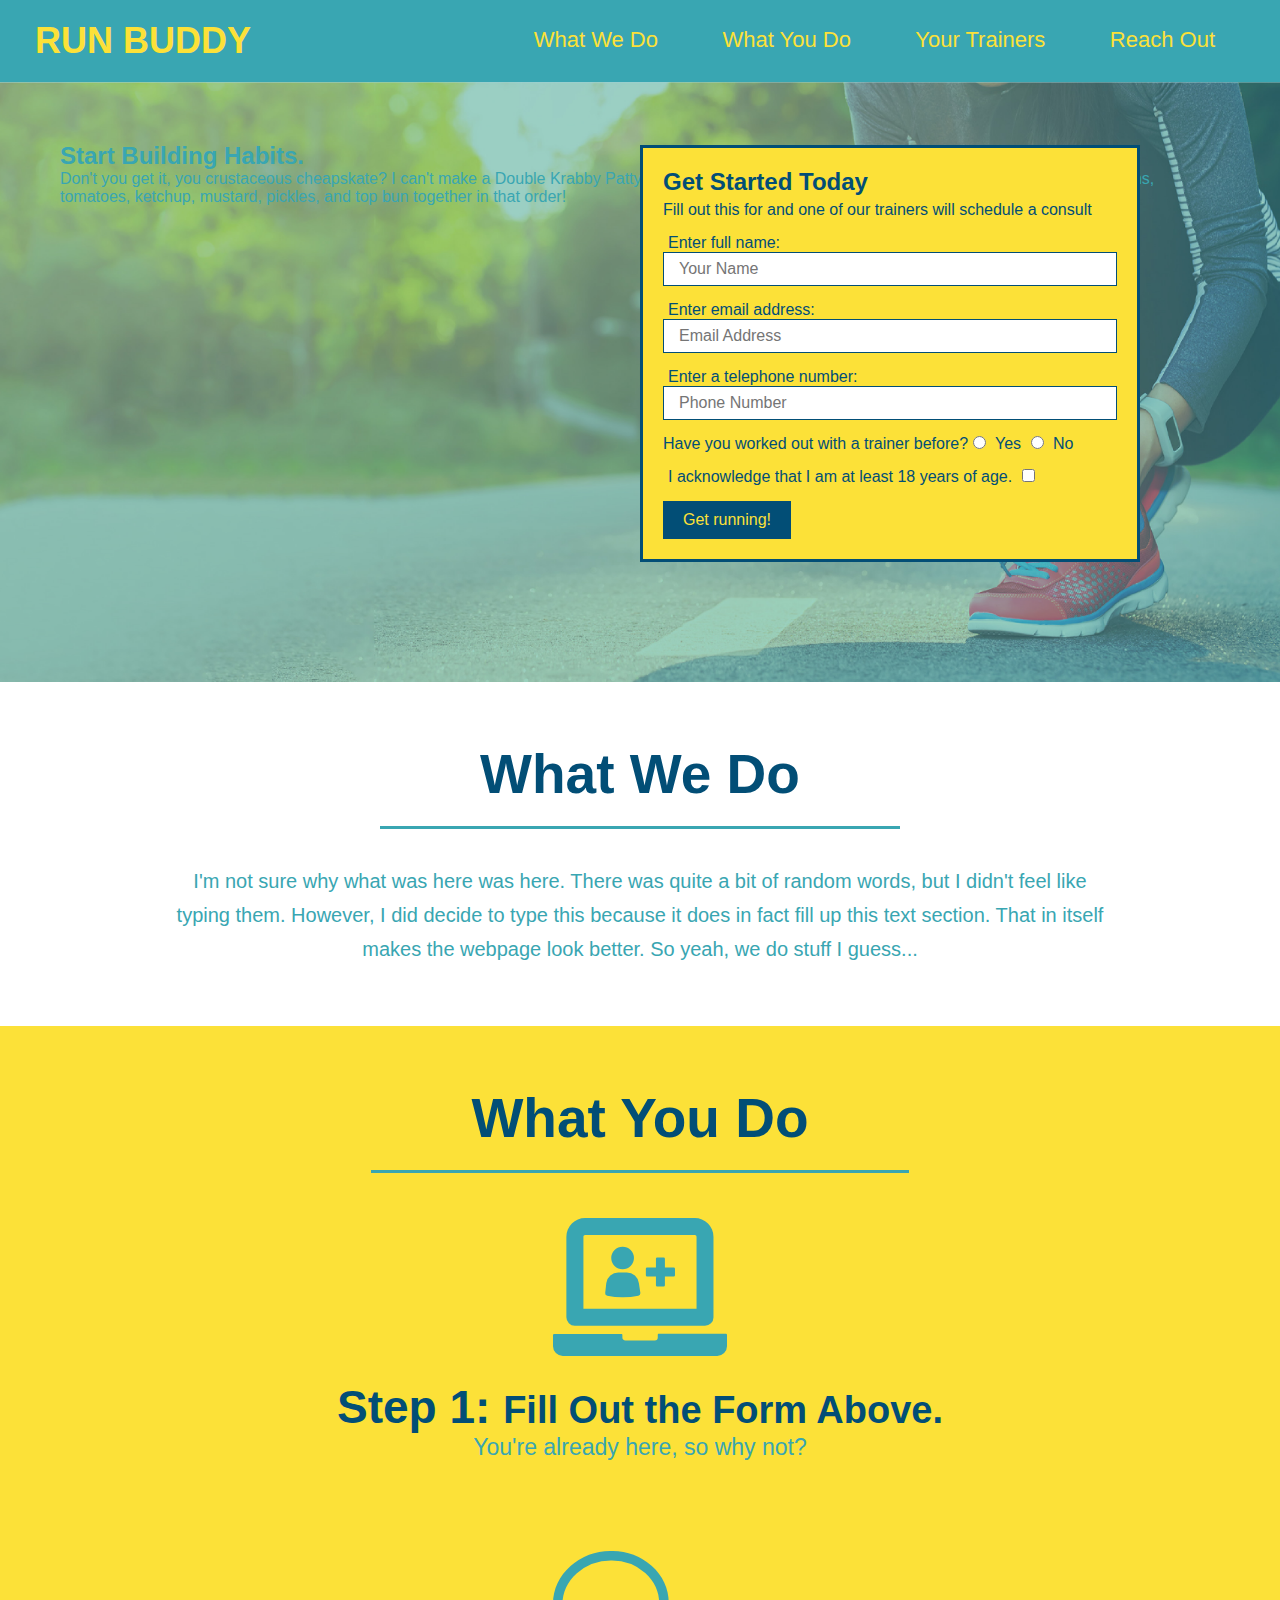
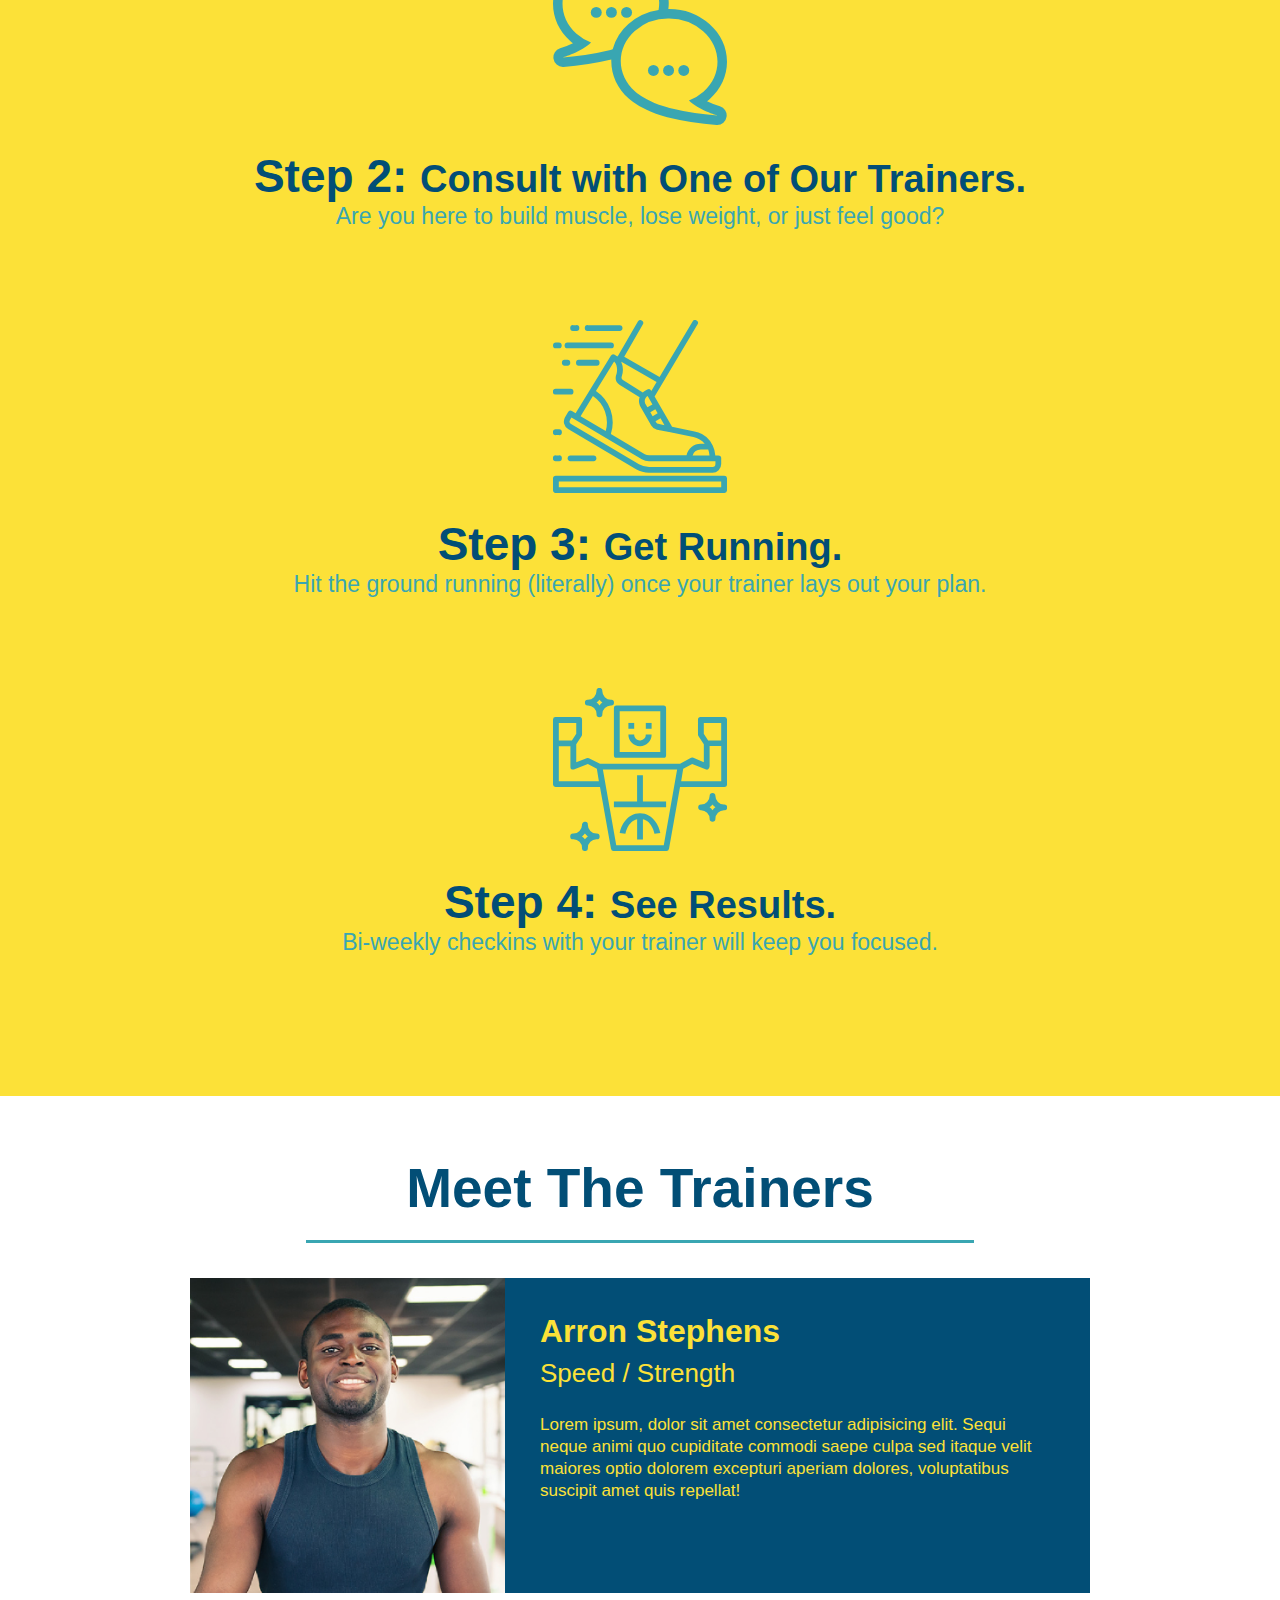
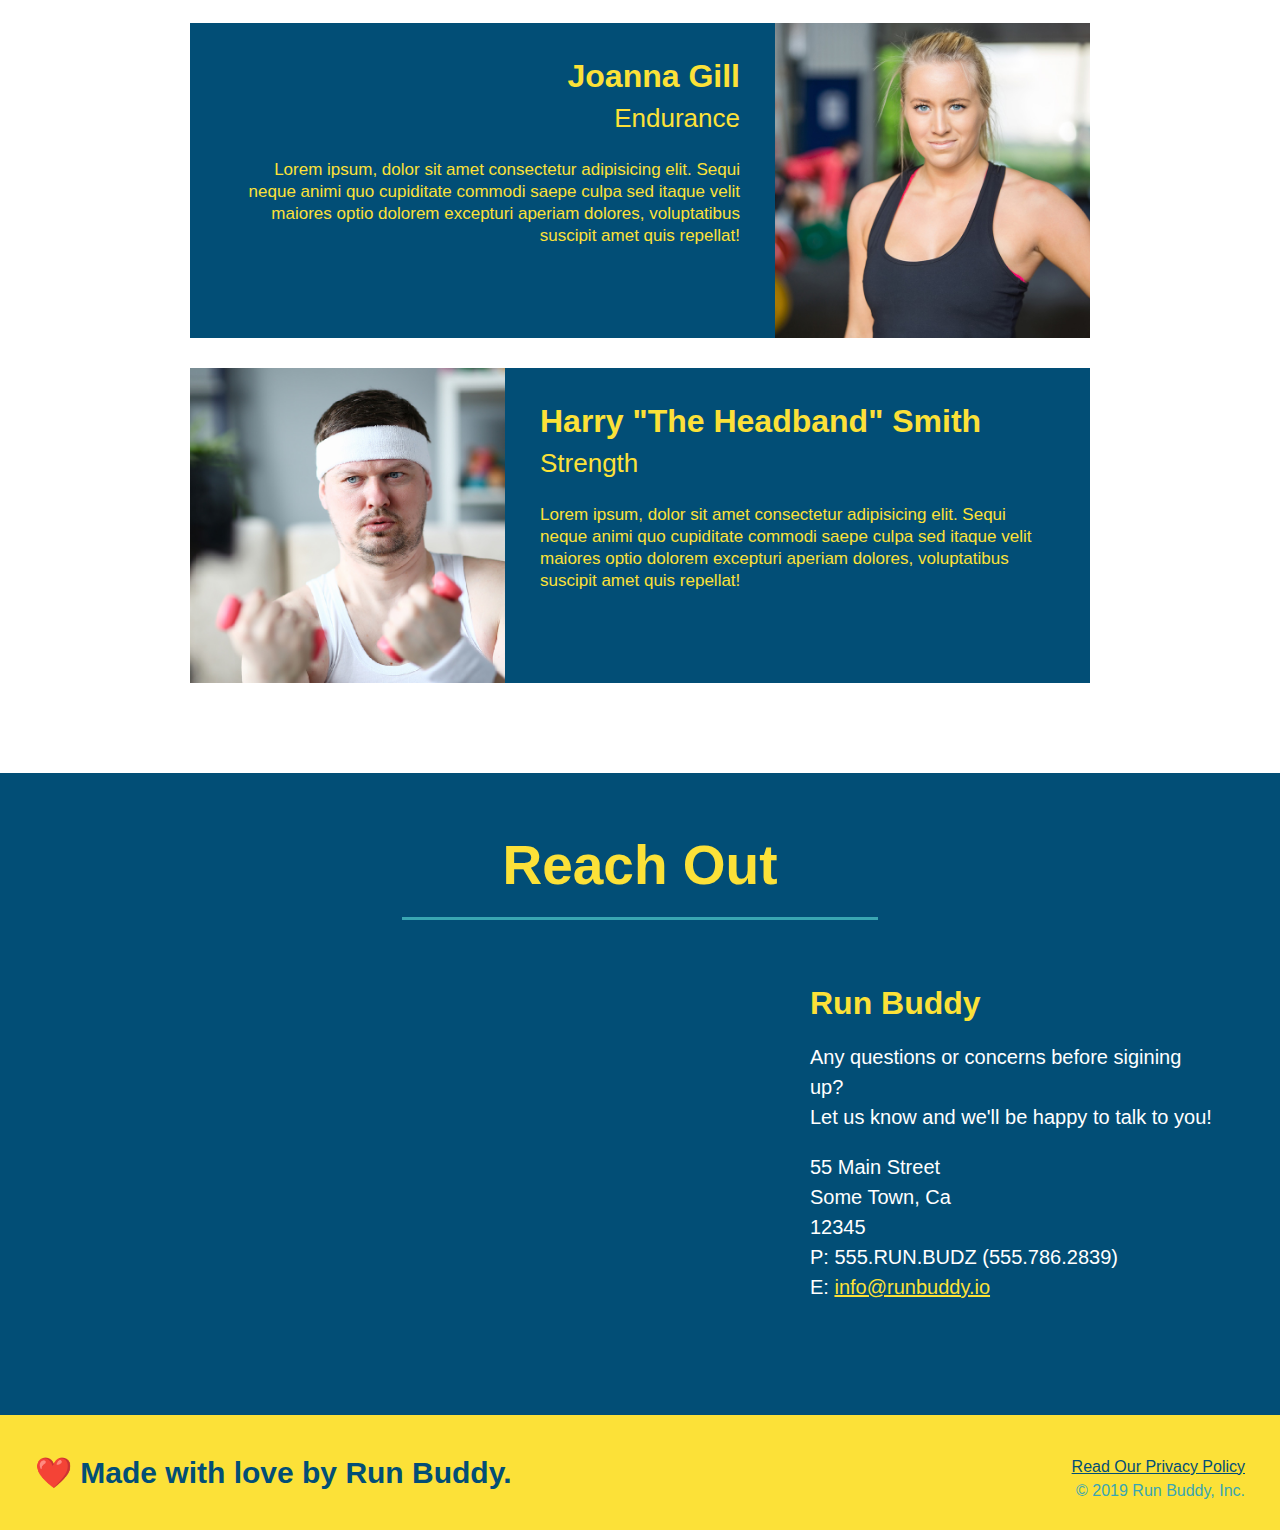
==== index.html @ 002bb392 "add content to hero, replaced image" ====
<!DOCTYPE html>
<html lang="en">
    <head>
        <meta charset="UTF-8"/>
        <title>🏃Run Buddy🏃</title>
        <link rel="stylesheet" href="./assets/css/style.css" />
    </head>
    <body>
        <!-- navigation -->
        <header>
            <h1>
                <a href="/">RUN BUDDY</a>
            </h1>
            <nav>
                <!-- Unordered list element -->
                <ul>
                    <!-- List item element-->
                    <li>
                        <!-- Anchor element-->
                        <a href="#what-we-do">What We Do</a>
                    </li>
                    <li>
                        <a href="#what-you-do">What You Do</a>
                    </li>
                    <li>
                        <a href="#your-trainers">Your Trainers</a>
                    </li>
                    <li>
                        <a href="#reach-out">Reach Out</a>
                    </li>
                </ul>
            </nav>
        </header>
        <!-- hero/jumbotron -->
            <section class="hero">
                <div class="hero-cta">
                    <h2>Start Building Habits.</h2>
                    <p>
                        Don't you get it, you crustaceous cheapskate? I can't make a Double Krabby Patty with the works! I can't put a patty on a bun, with lettuce, cheese, onions, tomatoes, ketchup, mustard, pickles, and top bun together in that order!
                    </p>
                </div>
                <div class="hero-form">
                    <h3> Get Started Today</h3>
                    <p>Fill out this for and one of our trainers will schedule a consult</p>
                    <!-- Add for element -->
                    <form>
                        <label for="name">Enter full name:</label>
                        <input type="text" placeholder="Your Name" name="name" id="name" class="form-input" />
                        <label for="email">Enter email address:</label>
                        <input type="text" placeholder="Email Address" name="email" id="email" class="form-input" />
                        <label for="phone">Enter a telephone number:</label>
                        <input type="tel" placeholder="Phone Number" name="phone" id="phone" class="form-input" />
                        <p>
                            Have you worked out with a trainer before?
                            <input type="radio" name="trainer-confirm" id="trainer-yes" />
                            <label for="trainer-yes">Yes</label>
                            <input type="radio" name="trainer-confirm" id="trainer-no" />
                            <label for="trainer-no">No</label>
                        </p>
                        <p>
                            <label for="checkbox">
                                I acknowledge that I am at least 18 years of age.
                            </label>
                            <input type="checkbox" name="age-confirm" id="checkbox" />
                        </p>
                        <button type="submit">
                            Get running!
                        </button>
                    </form>
                </div>
            </section>
            <!-- End Hero -->
        <!-- "what we do" section -->
        <section id="what-we-do" class="intro">
            <h2 class="section-title primary-border">What We Do</h2>
            <p>
                I'm not sure why what was here was here. There was quite a bit of random words, but I didn't feel like typing them. However, I did decide to type this because it does in fact fill up this text section. That in itself makes the webpage look better. So yeah, we do stuff I guess...
            </p>
        </section>
        <!-- "what you do" section -->
        <section id="what-you-do" class="steps">
         <h2 class="section-title secondary border">What You Do</h2>
         <div>
             <!-- insert this img element -->
             <img src="./assets/images/step-1.svg" alt="" />
             <h3>Step 1: <span>Fill Out the Form Above.</span></h3>
             <p>You're already here, so why not?</p>
         </div>

         <div>
             <!-- insert this img element -->
             <img src="./assets/images/step-2.svg" alt="" /> 
             <h3>Step 2: <span>Consult with One of Our Trainers.</span></h3>
             <p>Are you here to build muscle, lose weight, or just feel good?</p>
         </div>

         <div>
             <!-- insert this img element -->
            <img src="./assets/images/step-3.svg" alt="" />
            <h3>Step 3: <span>Get Running.</span></h3>
            <p>Hit the ground running (literally) once your trainer lays out your plan.</p>
        </div>

        <div>
            <!-- insert this img element -->
            <img src="./assets/images/step-4.svg" alt="" />  
            <h3>Step 4: <span>See Results.</span></h3>
            <p>Bi-weekly checkins with your trainer will keep you focused.</p>
        </div>
        </section>
        <!-- "meet the trainers" section -->
        <section id="your-trainers" class="trainers">
            <h2 class="section-title primarary-border">Meet The Trainers</h2>
            <article class="trainer">
                <img src="./assets/images/trainer-1.jpg" alt="Arron Stephens in his workout clothes, ready to pump iron"/>
                <div class="trainer-bio text-left">
                    <h3>Arron Stephens</h3>
                    <h4>Speed / Strength</h4>
                    <p>
                        Lorem ipsum, dolor sit amet consectetur adipisicing elit. Sequi neque animi quo cupiditate commodi saepe culpa sed
                        itaque velit maiores optio dolorem excepturi aperiam dolores, voluptatibus suscipit amet quis repellat! 
                    </p>
                </div>
            </article>
            <article class="trainer-2">
                <img src="./assets/images/trainer-2.jpg" alt="">
                <div class="trainer-bio text-right">
                    <h3>Joanna Gill</h3>
                    <h4>Endurance</h4>
                    <p>
                        Lorem ipsum, dolor sit amet consectetur adipisicing elit. Sequi neque animi quo cupiditate commodi saepe culpa sed
                        itaque velit maiores optio dolorem excepturi aperiam dolores, voluptatibus suscipit amet quis repellat!
                    </p>
                </div>
            </article>
            <article class="trainer">
                <img src="./assets/images/trainer-3.jpg" alt="">
                <div class="trainer-bio text-left">
                    <h3>Harry "The Headband" Smith</h3>
                    <h4>Strength</h4>
                    <p>
                        Lorem ipsum, dolor sit amet consectetur adipisicing elit. Sequi neque animi quo cupiditate commodi saepe culpa sed
                        itaque velit maiores optio dolorem excepturi aperiam dolores, voluptatibus suscipit amet quis repellat!
                    </p>
                </div>
            </article>
        </section>
        <!-- "reach out" section -->
        <section id="reach-out" class="contact">
            <h2 class="section-title secondary-border">Reach Out</h2>
            <div>
                <iframe src="https://www.google.com/maps/embed?pb=!1m18!1m12!1m3!1d5485.018906990068!2d129.19467381431127!3d29.151955684419274!2m3!1f0!2f0!3f0!3m2!1i1024!2i768!4f13.1!3m3!1m2!1s0x351edbd58df8b9e1%3A0xdde051407a80bddb!2z6Kaz6Z-z5rSe!5e0!3m2!1sen!2sus!4v1638206677051!5m2!1sen!2sus" 
                width="400" 
                height="400" 
                style="border:0;" 
                allowfullscreen="" 
                loading="lazy">
                </iframe>
            </div>
            <div class="contact-info">
                <h3>Run Buddy</h3>
                <p>
                    Any questions or concerns before sigining up?
                    <br />
                    Let us know and we'll be happy to talk to you!
                </p>
                <address>
                    55 Main Street <br/>
                    Some Town, Ca <br/>
                    12345<br />
                    P: 555.RUN.BUDZ (555.786.2839)<br/>
                    E: <a href="mailto:info@runbuddy.io">info@runbuddy.io</a>
                </address>
            </div>
        </section>
        <!-- footer -->
        <footer>
            <h2>❤️ Made with love by Run Buddy.</h2>
            <div>
                <a href="./privacy-policy.html">Read Our Privacy Policy</a><br />
                &copy; 2019 Run Buddy, Inc.
            </div>
        </footer>
    </body>
</html>
---- assets/css/style.css ----
* {
    margin: 0;
    padding: 0;
    box-sizing: border-box;
}

header {
    padding:20px 35px;
    background-color: #39a6b2;
}

header h1{
    font-weight: bold;
    font-size: 36px;
    color: #fce138;
    margin: 0;
    display: inline;
}

header a {
    text-decoration: none;
    color: #fce138;
}

header nav {
    float: right;
    margin: 7px 0;
}

header nav ul li {
    display: inline;
}

header nav ul li a {
    margin: 0 30px;
    font-weight: lighter;
    font-size: 22px;
}

body {
    font-family:Arial, Helvetica, sans-serif;
    color: #39a6b2;
    /* CSS comment */
}

footer {
    background: #fce138;
    width: 100%;
    padding: 40px 35px;
}

footer h2 {
    display: inline;
    color: #024e76;
    font-size: 30px;
    margin: 0;
}

footer div {
    float: right;
    line-height: 1.5;
    text-align: right
}

footer a {
    color: #024e76;
}

section {
    padding: 60px;
}
/* Hero Style Start */
.hero {
    background-image: url("../images/hero-bg.jpg");
    height: 600px;
    background-size: cover;
    background-position: center;
    position: relative;
  }
  .hero-cta {
      
  }

  .hero-form {
      background-color: #fce138;
      padding: 20px;
      border: solid 3px #024e76;
      width: 500px;
      color: #024e76;
      position: absolute;
      bottom: 120px;
      right: 140px;
  }

  .hero-form h3{
    margin: 0;
    font-size: 24px;
  }

  .hero-form p {
      margin: 5px 0 15px 0;
  }
  
  .form-input {
    border: 1px solid #024e76;
    display: block;
    padding: 7px 15px;
    font-size: 16px;
    color: #024e76;
    width: 100%;
    margin-bottom: 15px;
  }

  .hero-form label {
      margin: 0 5px;
  }

  .hero-form button {
      color: #fce138;
      background-color: #024e76;
      border: none;
      padding: 10px 20px;
      font-size: 16px;
  }
  /* Hero Style End */

  .intro {
      text-align: center;
  }

  .intro p {
      line-height: 1.7;
      color: #39a6b2;
      width: 80%;
      font-size: 20px;
      margin: 0 auto;
  }

  .steps {
      text-align: center;
      background: #fce138
  }

  .section-title {
    font-size: 55px;
    color: #024e76;
    margin-bottom: 35px;
    padding: 0 100px 20px 100px;
    display: inline-block;
    border-bottom: 3px solid;
  }
  
  .primary-border {
    border-color: #fce138;
  }
  
  .secondary-border {
    border-color: #39a6b2;
  }

  .steps div {
      margin-bottom: 80px;  
  }

  .steps img {
      width: 15%;
      margin: 10px 0;
  }

  .steps h3 {
      color: #024e76;
      font-size: 46px;
      margin-top: 10px;
  }

  .steps p {
      color: #39a6b2;
      font-size: 23px;
  }

  .steps span {
      font-size:38px;
  }

  .trainers {
      text-align: center;
  }

  .trainer {
      width: 900px;
      margin: 0 auto 30px auto;
      background: #024e76;
      color: #fce138;
      overflow: auto;
  }

  .trainer img {
      width: 35%;
      float: left;
  }

  .trainer-bio {
      padding: 35px;
      float: left;
      width: 65%;
  }

  .trainer-bio h3 {
      font-size: 32px;
      margin-bottom: 8px;
  }

  .trainer-bio h4 {
      font-weight: lighter;
      font-size: 26px;
      margin-bottom: 25px;
  }

  .trainer-bio p {
      font-size: 17px;
      line-height: 1.3;
  }
  
  .trainer-2 {
    width: 900px;
    margin: 0 auto 30px auto;
    background: #024e76;
    color: #fce138;
    overflow: auto;
}

.trainer-2 img {
    width: 35%;
    float: right;
}

.text-left {
    text-align: left;
}

.text-right {
    text-align: right;
}

.section-title {
    font-size: 55px;
    display: inline-block;
    padding: 0 100px 20px 100px;
    border-bottom: 3px solid #39a6b2;
    margin-bottom: 35px;
    color: #024e76;
}
/* REACH OUT STYLES START */
.contact {
    text-align: center;
    background: #024e76
}

.contact h2 {
    color: #fce138;
}

.contact div iframe {
    width: 400px;
    height: 400px;
    float: left;
}

.contact-info {
    width: 410px;
    display: inline-block;
    vertical-align: top;
    text-align: left;
    margin: 30px 0 0 60px;
    float: right;
}

.contact-info h3 {
    color: #fce138;
    font-size: 32px;
}

.contact-info p, .contact-info address {
    margin: 20px 0;
    line-height: 1.5;
    font-size: 20px;
    font-style: normal;
    text-align: left;
    color: white;
    
}

.contact-info a {
    color: #fce138;
}
/* REACH OUT STYLES END */
#reach-out {
    overflow: auto;
}
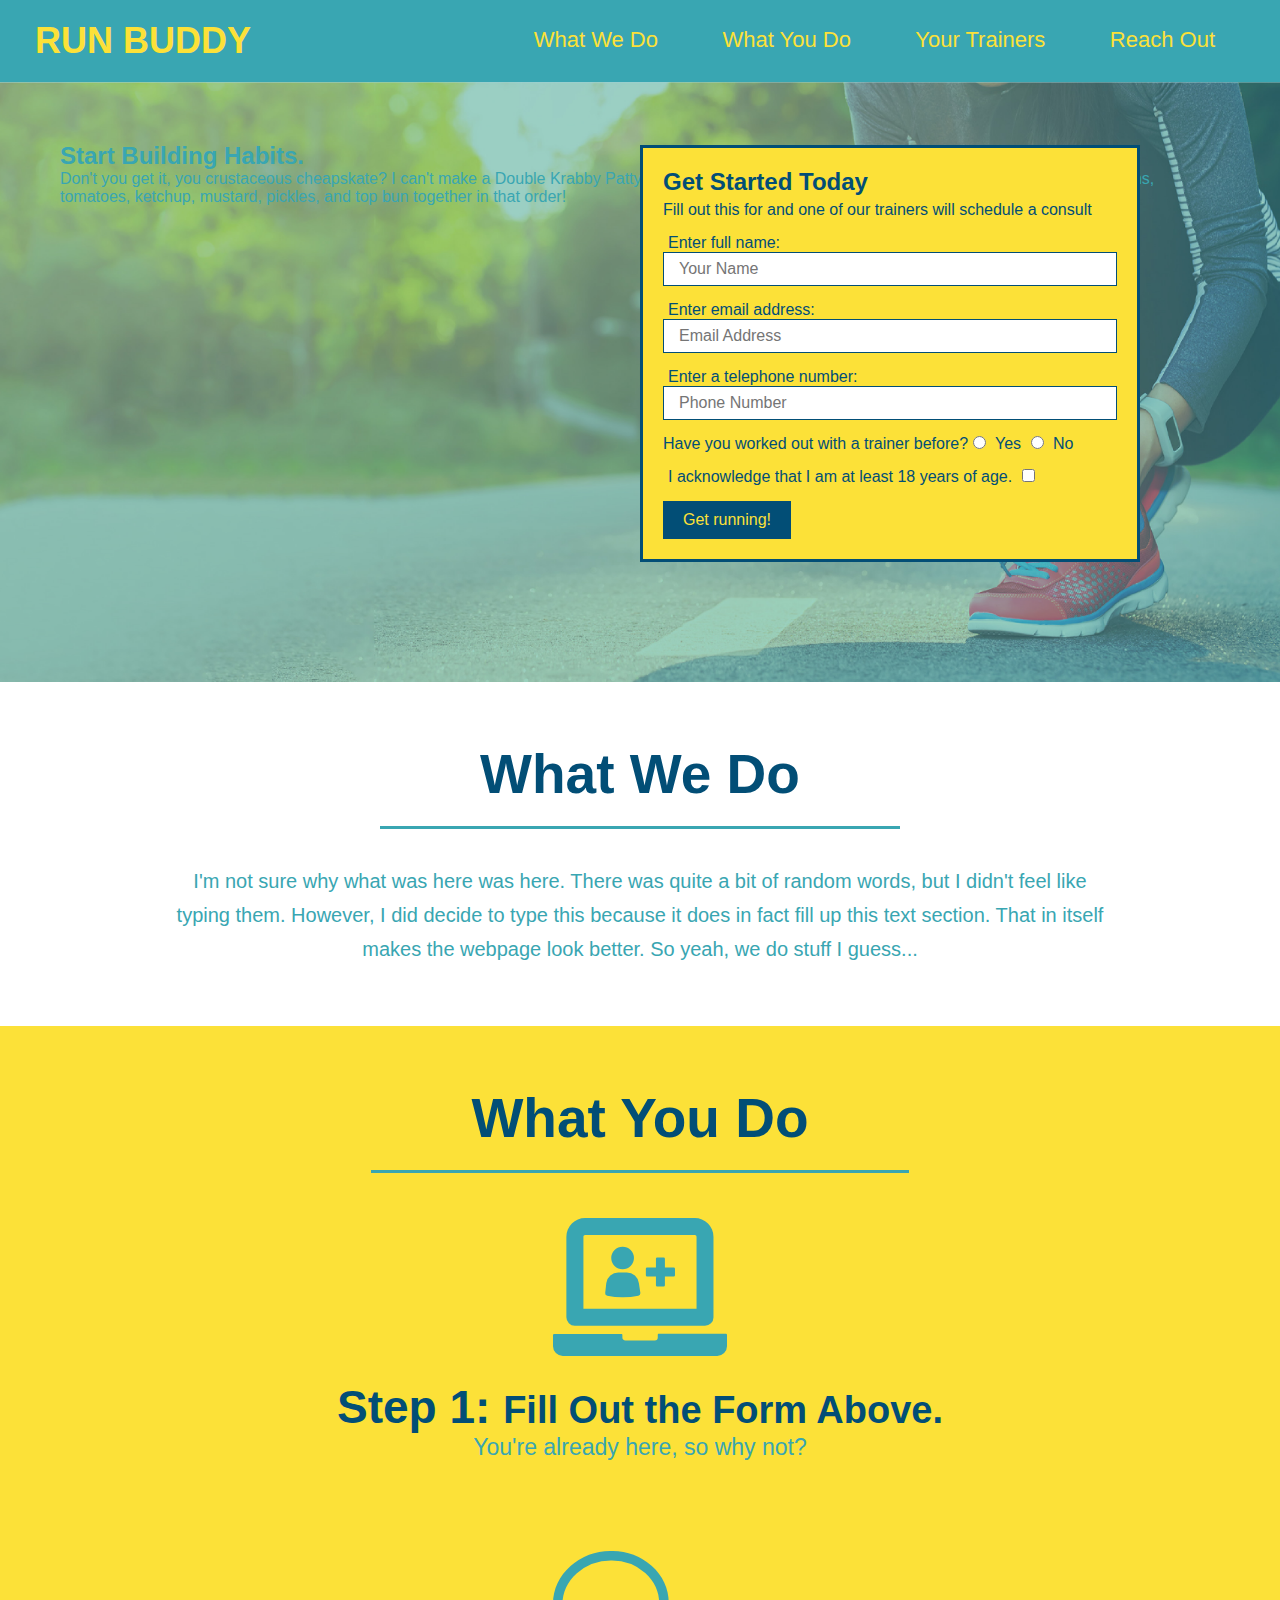
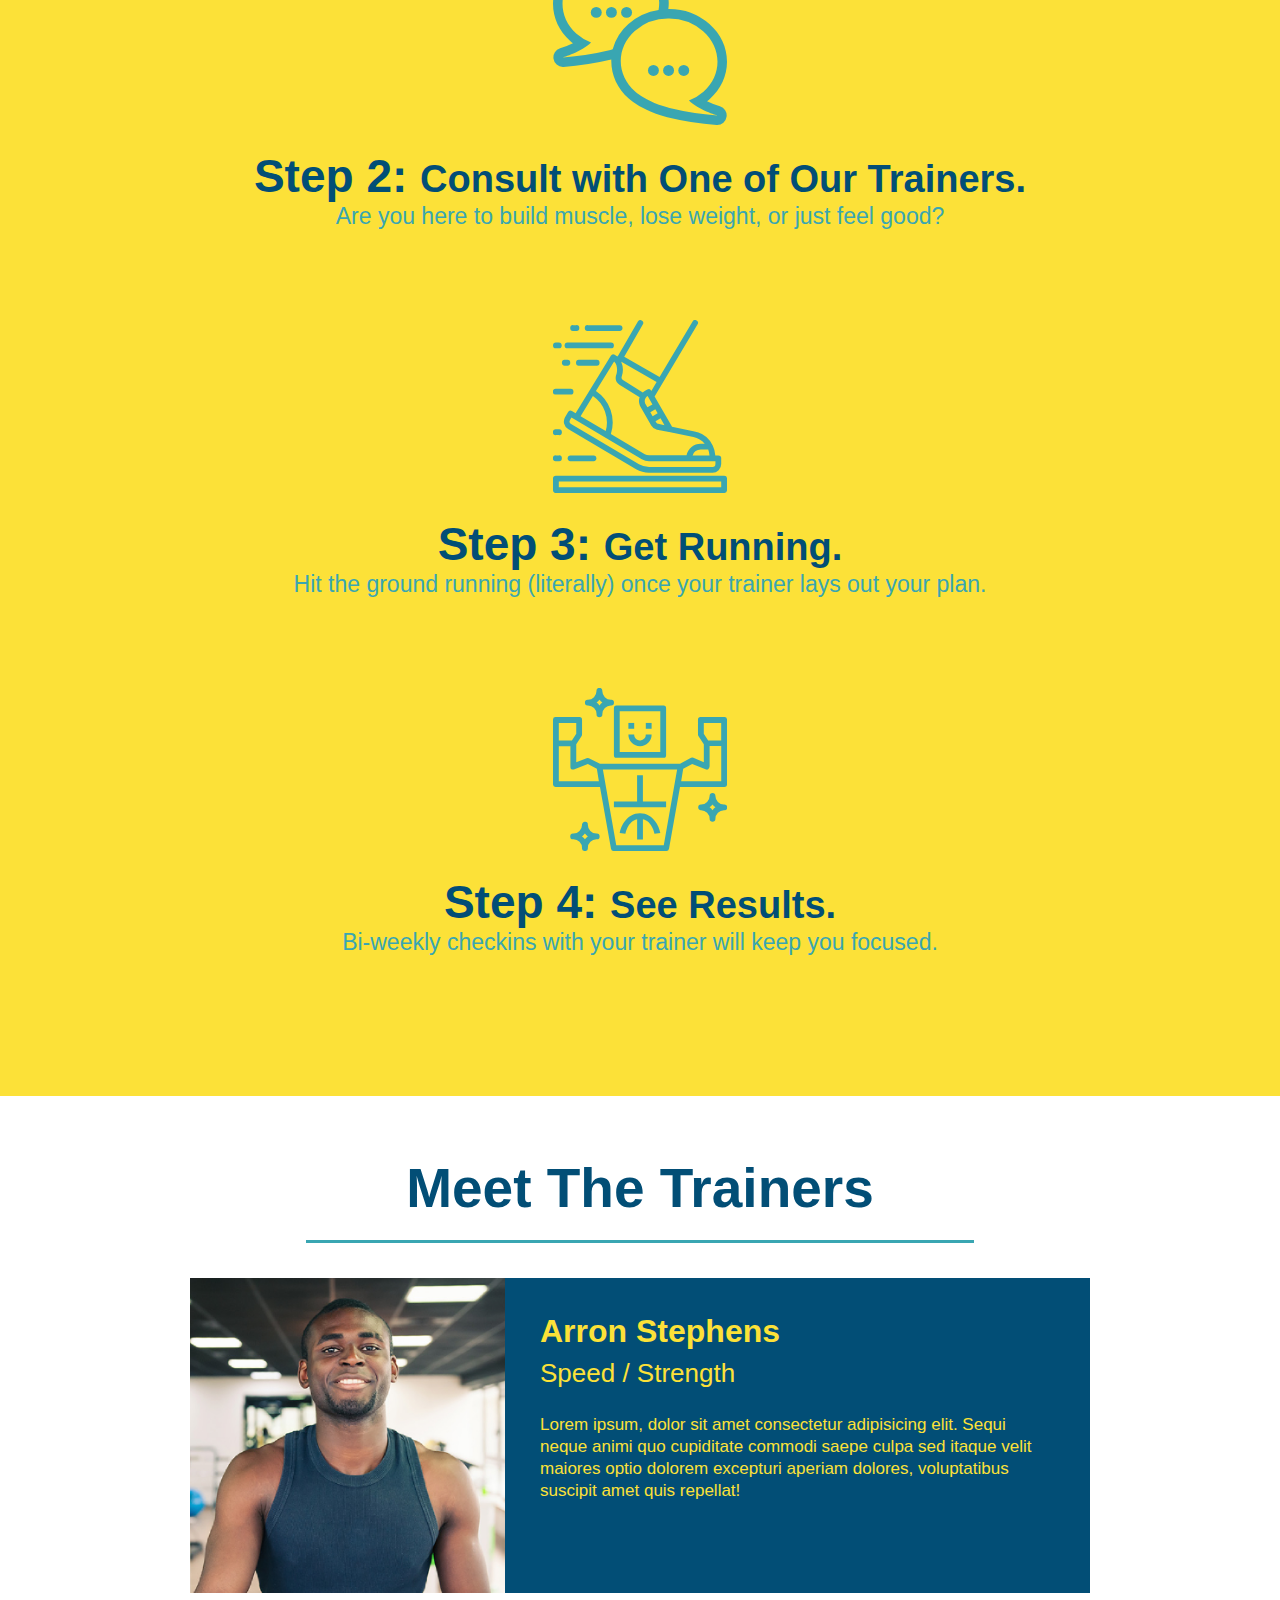
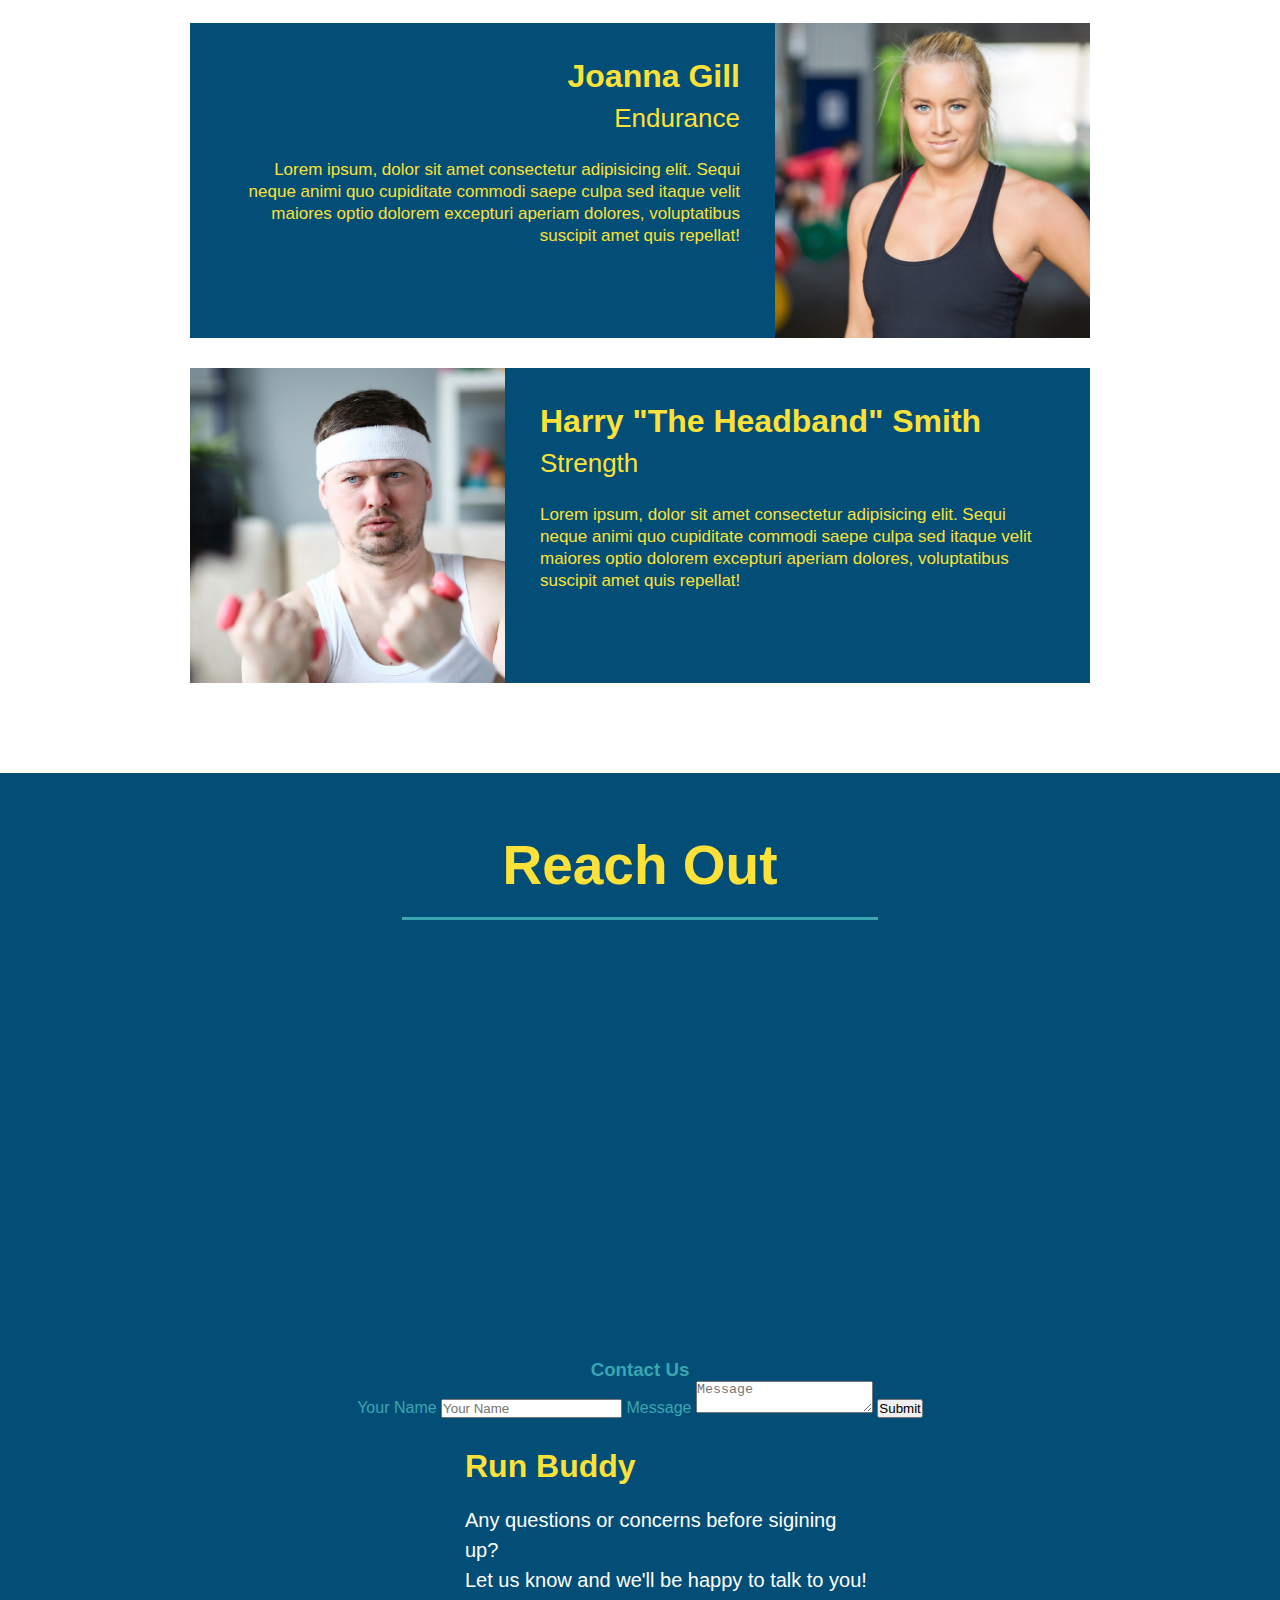
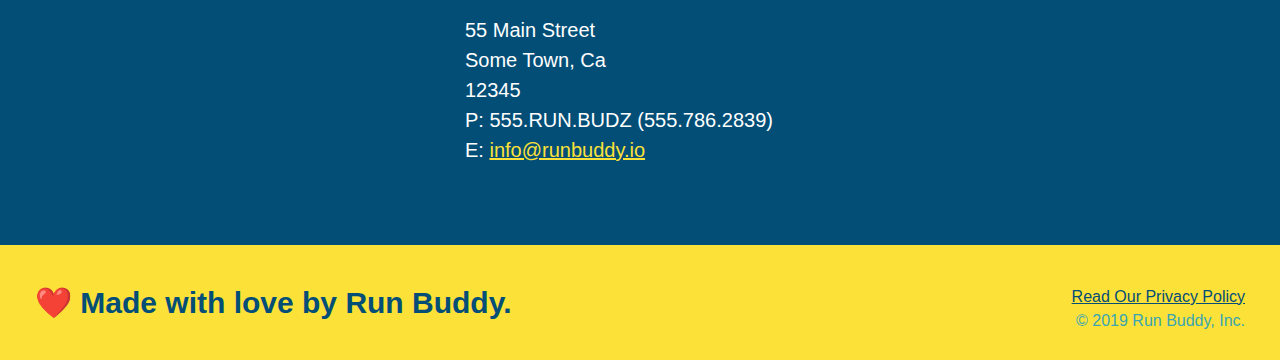
==== commit ea5997c8: "add contact form" ====
--- a/index.html
+++ b/index.html
@@ -156,8 +156,19 @@
                 allowfullscreen="" 
                 loading="lazy">
                 </iframe>
-            </div>
-            <div class="contact-info">
+                <div class="contact-form">
+                    <h3>Contact Us</h3>
+                    <form>
+                        <label for="contact-name">Your Name</label>
+                        <input type="text" id="contact-name" placeholder="Your Name" />
+
+                        <label for="contact-message">Message</label>
+                        <textarea id="contact-message" placeholder="Message"></textarea>
+
+                        <button type="submit">Submit</button>
+                    </form>
+                </div>
+                <div class="contact-info">
                 <h3>Run Buddy</h3>
                 <p>
                     Any questions or concerns before sigining up?
@@ -172,6 +183,8 @@
                     E: <a href="mailto:info@runbuddy.io">info@runbuddy.io</a>
                 </address>
             </div>
+            </div>
+            
         </section>
         <!-- footer -->
         <footer>
--- a/assets/css/style.css
+++ b/assets/css/style.css
@@ -253,7 +253,7 @@
 /* REACH OUT STYLES START */
 .contact {
     text-align: center;
-    background: #024e76
+    background: #024e76;
 }
 
 .contact h2 {
@@ -263,7 +263,6 @@
 .contact div iframe {
     width: 400px;
     height: 400px;
-    float: left;
 }
 
 .contact-info {
@@ -272,7 +271,6 @@
     vertical-align: top;
     text-align: left;
     margin: 30px 0 0 60px;
-    float: right;
 }
 
 .contact-info h3 {
@@ -294,6 +292,3 @@
     color: #fce138;
 }
 /* REACH OUT STYLES END */
-#reach-out {
-    overflow: auto;
-}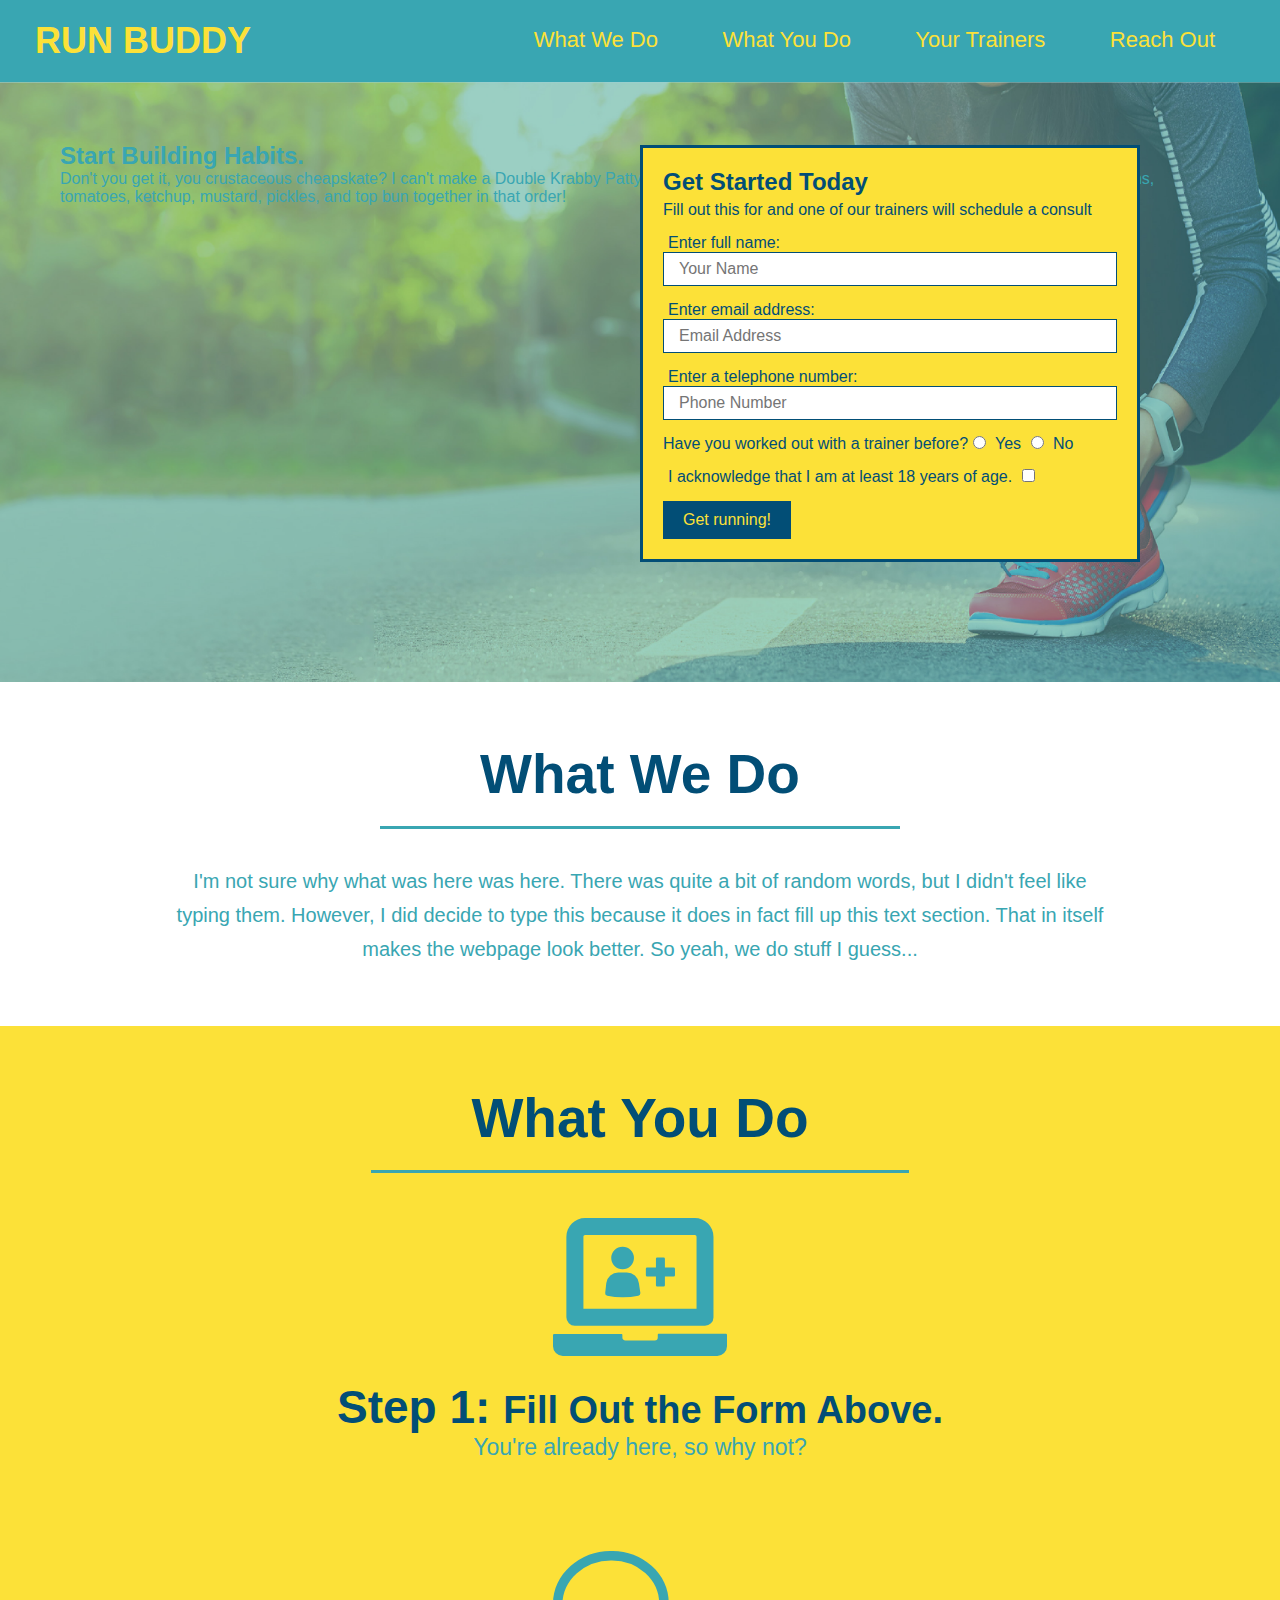
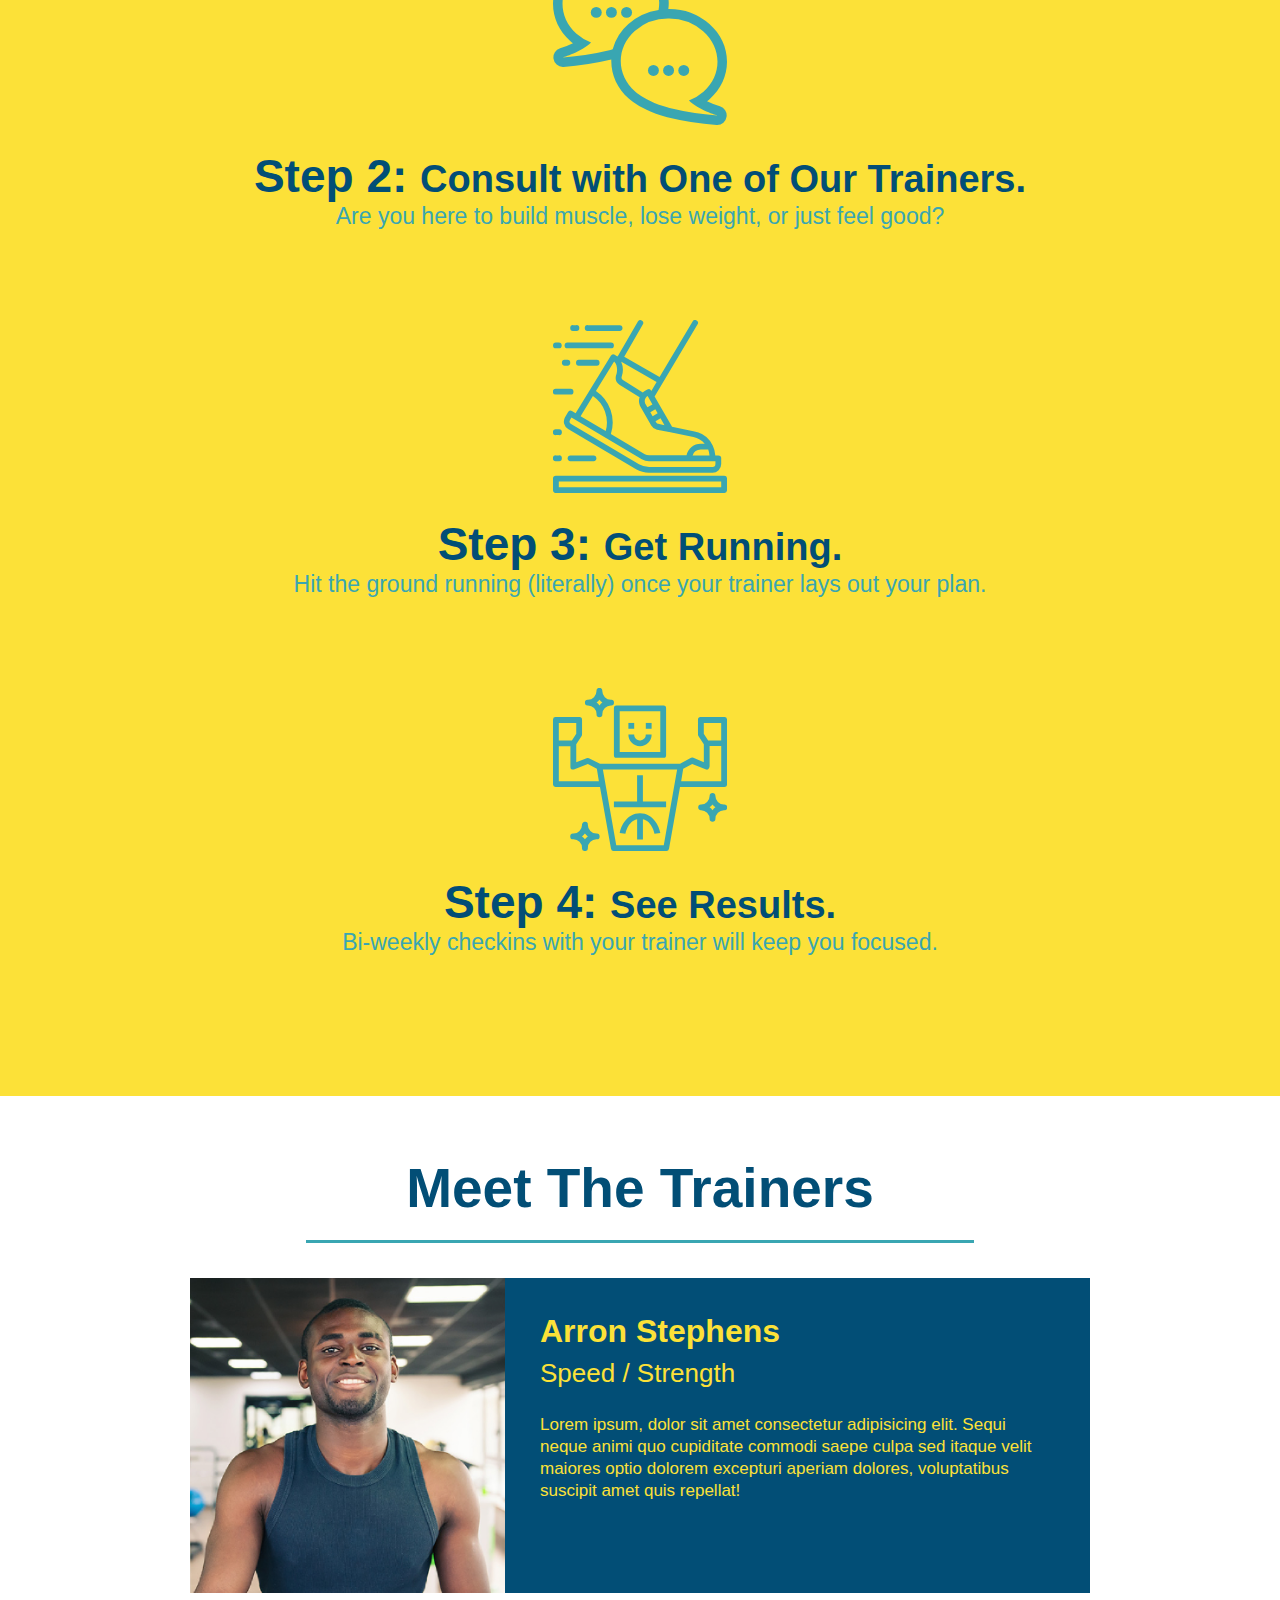
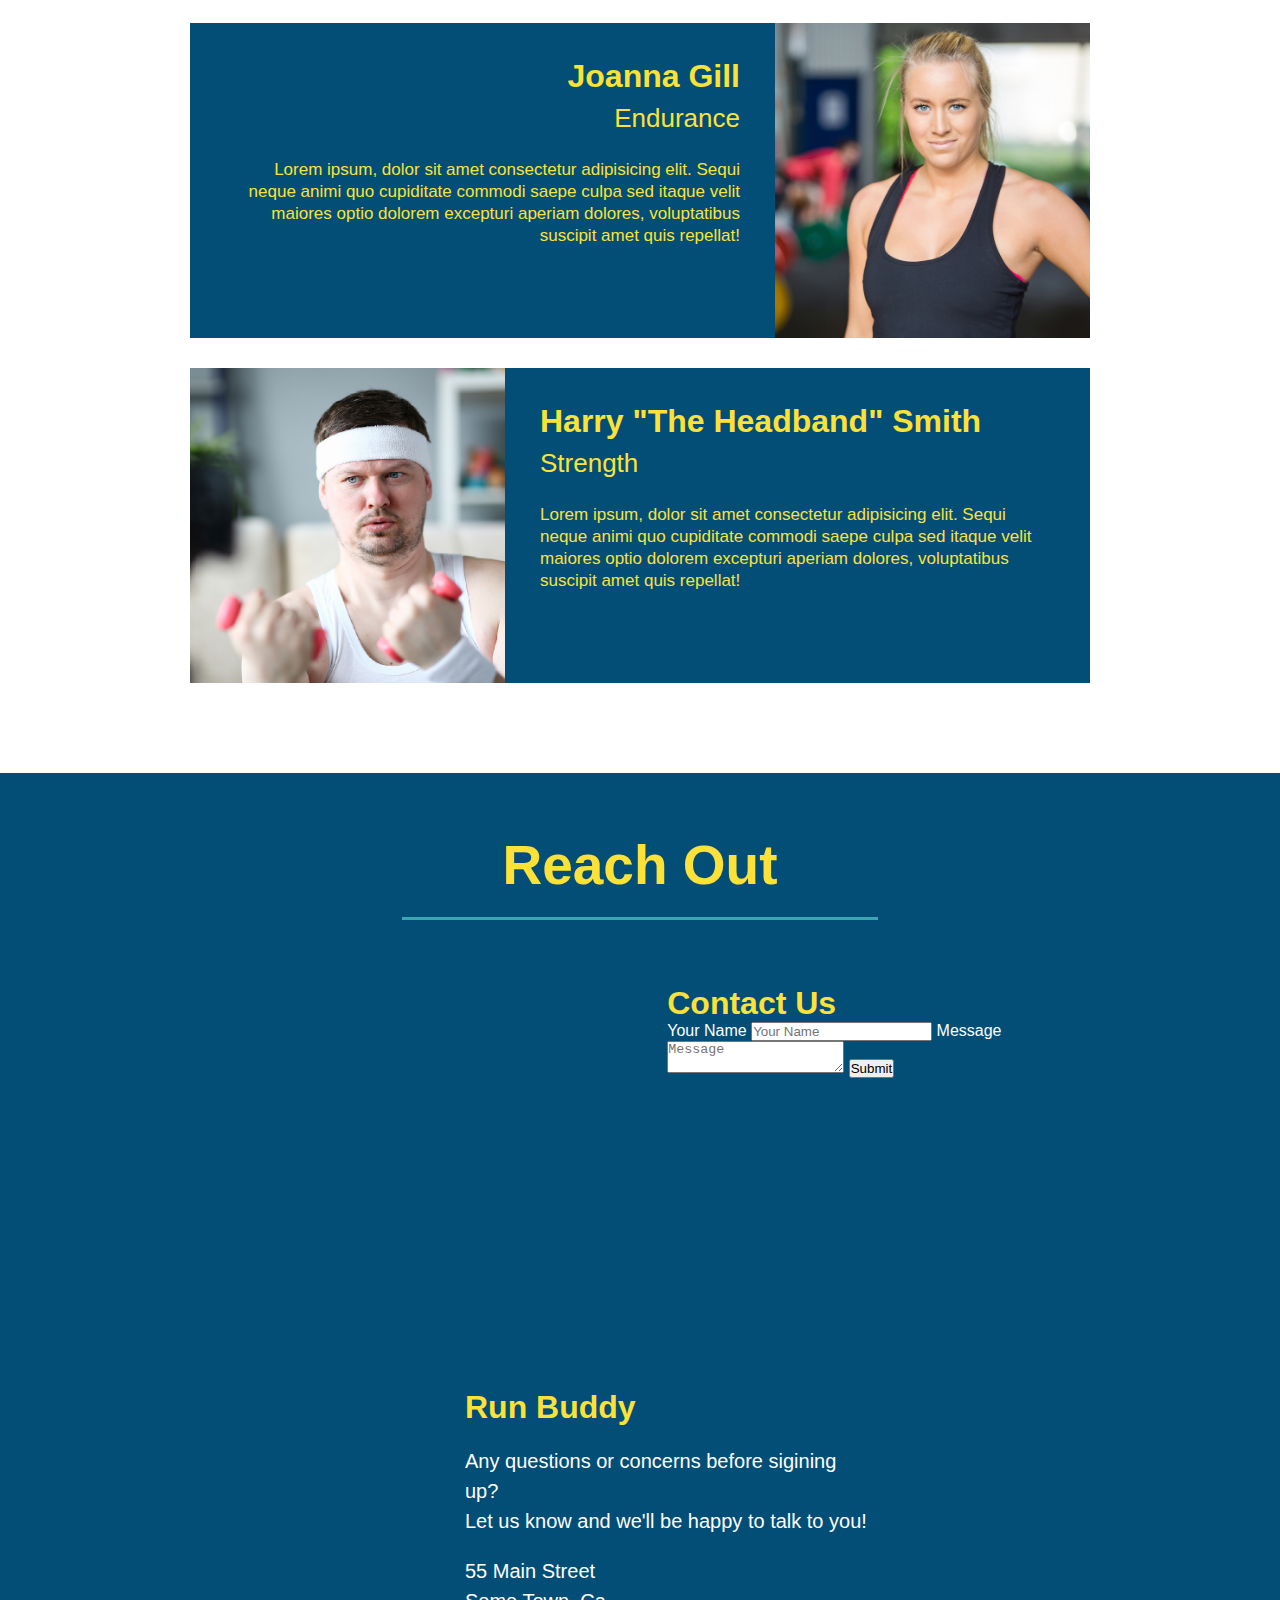
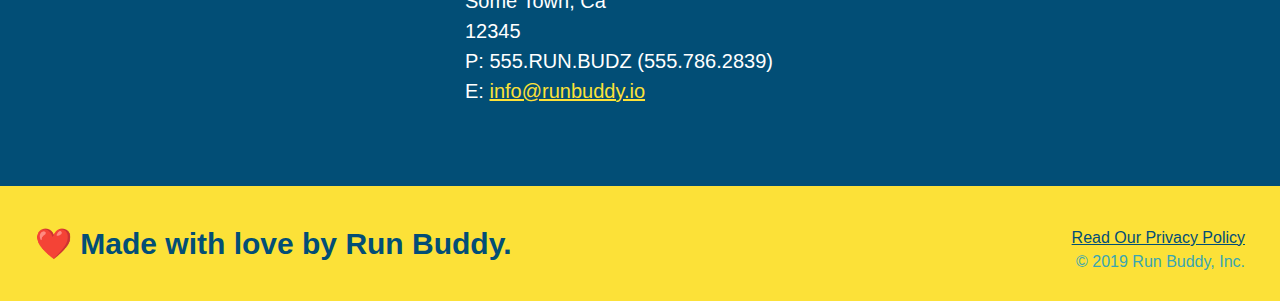
==== commit f816d4fe: "fixed old reach out problem" ====
--- a/index.html
+++ b/index.html
@@ -148,7 +148,7 @@
         <!-- "reach out" section -->
         <section id="reach-out" class="contact">
             <h2 class="section-title secondary-border">Reach Out</h2>
-            <div>
+            <div class="contact-info">
                 <iframe src="https://www.google.com/maps/embed?pb=!1m18!1m12!1m3!1d5485.018906990068!2d129.19467381431127!3d29.151955684419274!2m3!1f0!2f0!3f0!3m2!1i1024!2i768!4f13.1!3m3!1m2!1s0x351edbd58df8b9e1%3A0xdde051407a80bddb!2z6Kaz6Z-z5rSe!5e0!3m2!1sen!2sus!4v1638206677051!5m2!1sen!2sus" 
                 width="400" 
                 height="400" 
@@ -168,7 +168,7 @@
                         <button type="submit">Submit</button>
                     </form>
                 </div>
-                <div class="contact-info">
+                <div>
                 <h3>Run Buddy</h3>
                 <p>
                     Any questions or concerns before sigining up?
--- a/assets/css/style.css
+++ b/assets/css/style.css
@@ -260,17 +260,18 @@
     color: #fce138;
 }
 
-.contact div iframe {
+.contact-info iframe {
     width: 400px;
     height: 400px;
 }
 
-.contact-info {
+.contact-info div {
     width: 410px;
     display: inline-block;
     vertical-align: top;
     text-align: left;
     margin: 30px 0 0 60px;
+    color: white;
 }
 
 .contact-info h3 {
@@ -283,9 +284,6 @@
     line-height: 1.5;
     font-size: 20px;
     font-style: normal;
-    text-align: left;
-    color: white;
-    
 }
 
 .contact-info a {
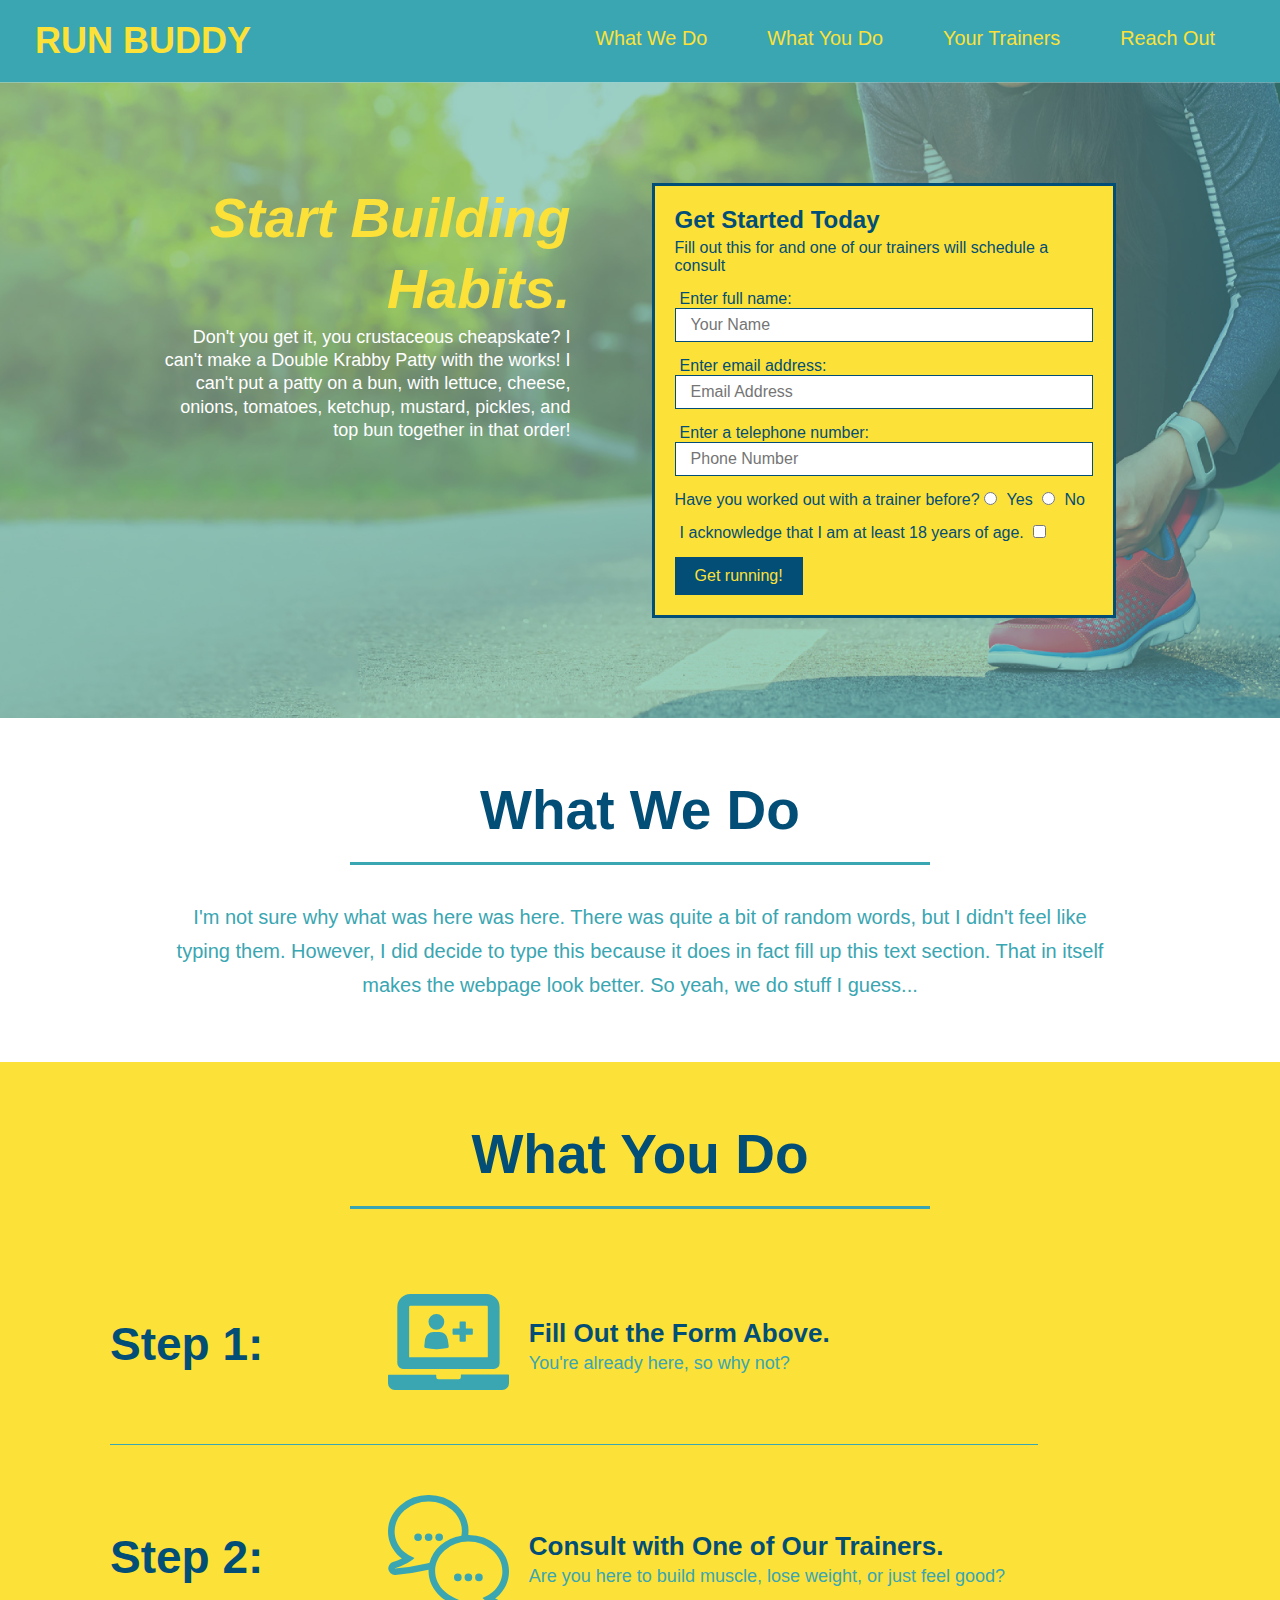
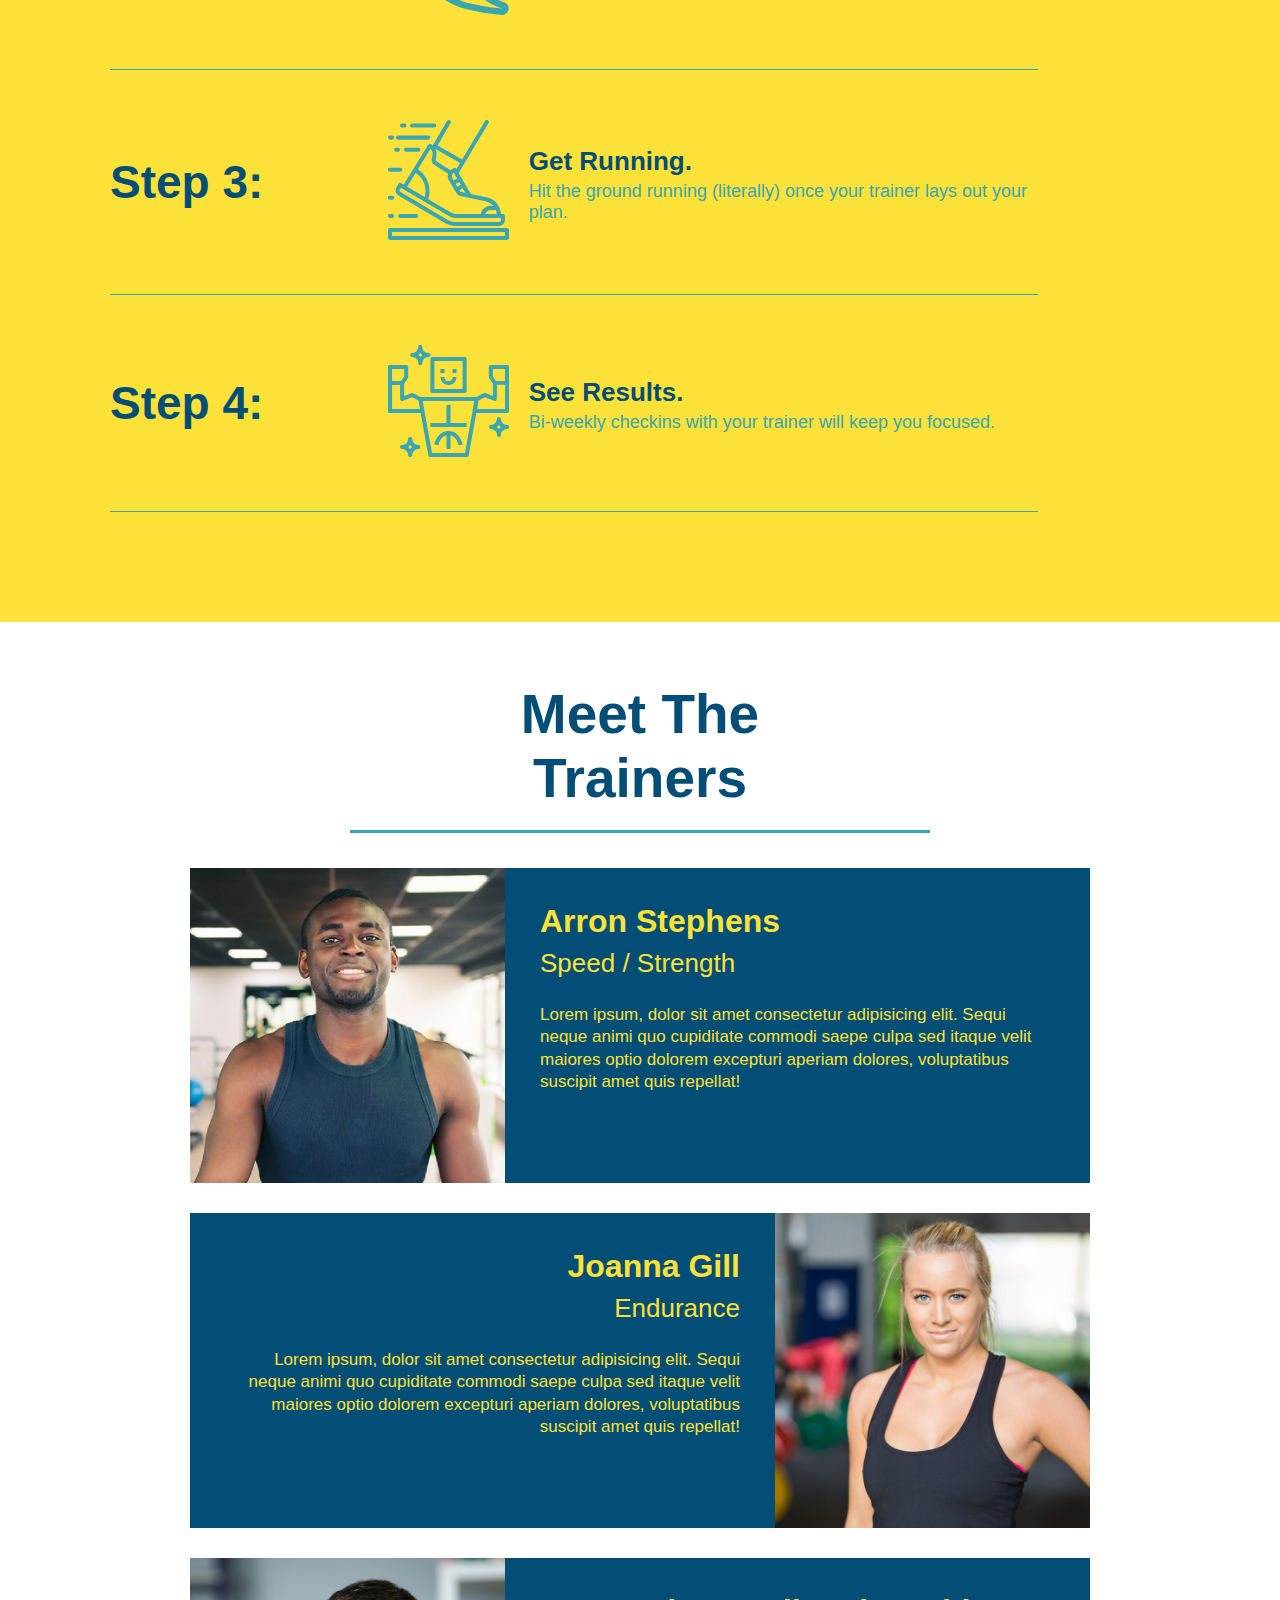
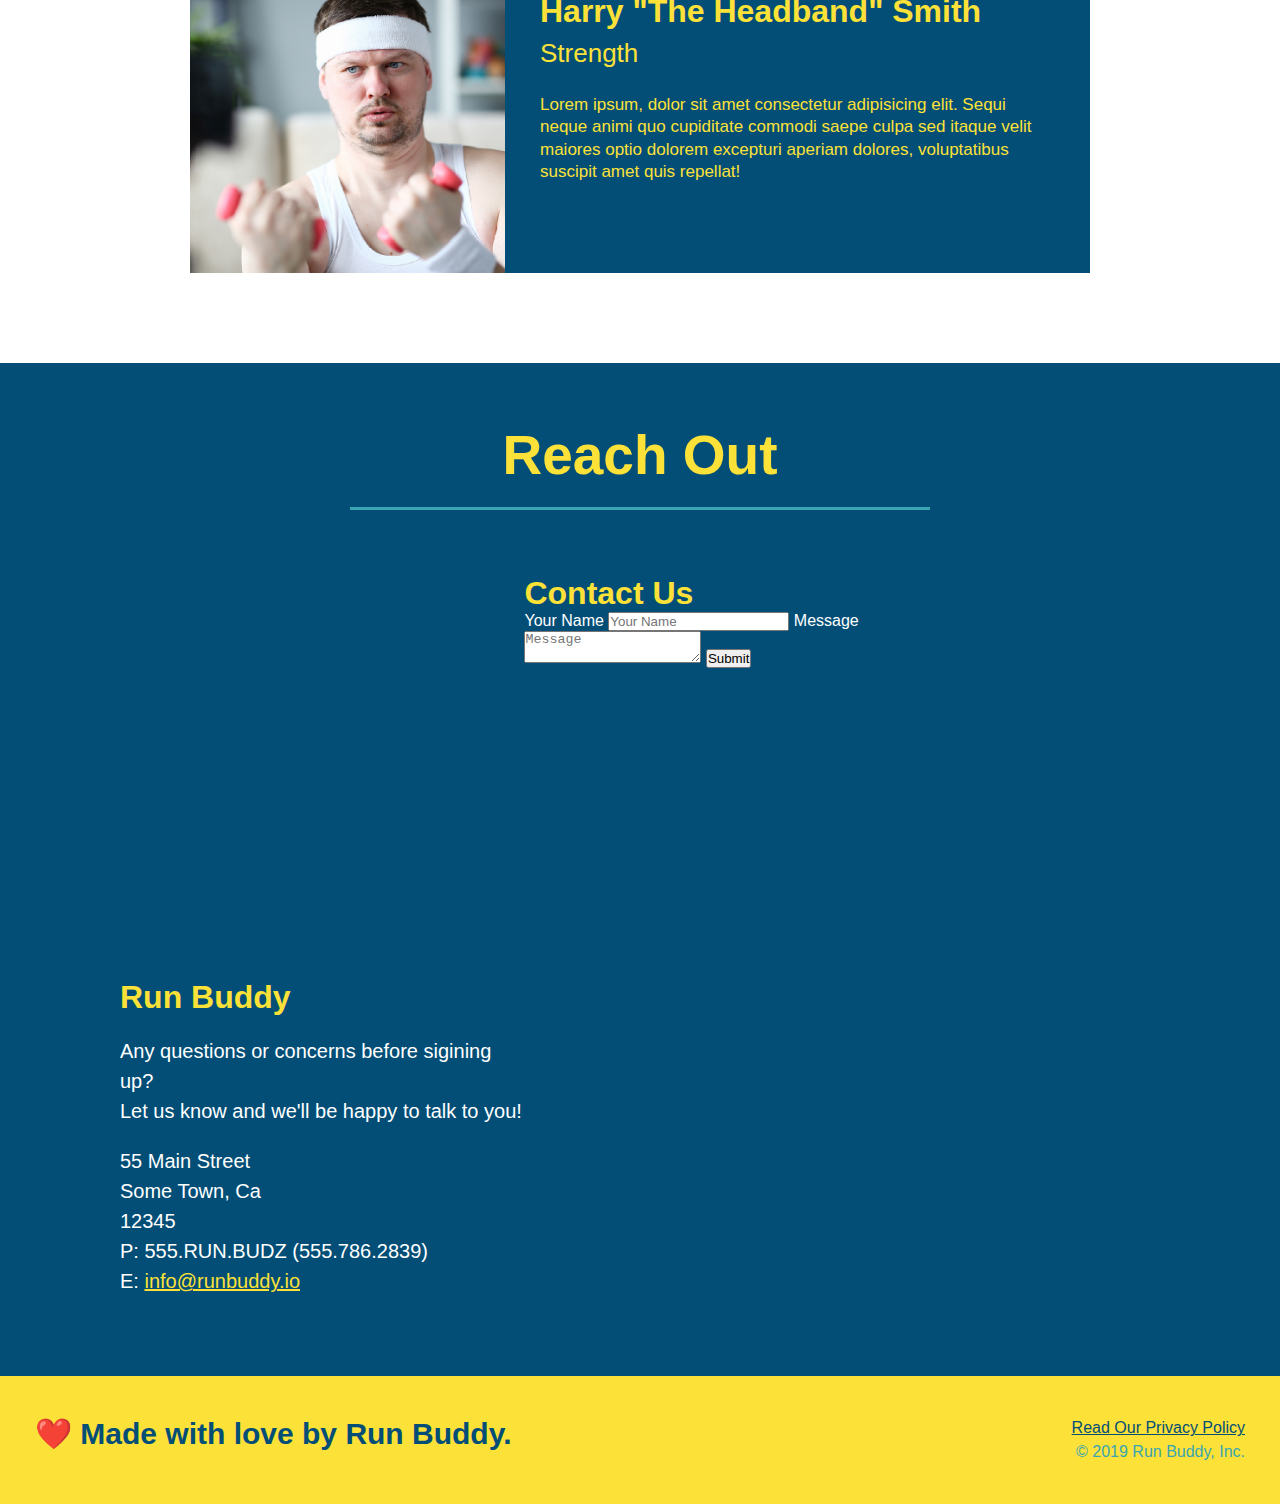
==== commit 3e774a63: "add flexbot to steps" ====
--- a/index.html
+++ b/index.html
@@ -72,45 +72,77 @@
             <!-- End Hero -->
         <!-- "what we do" section -->
         <section id="what-we-do" class="intro">
-            <h2 class="section-title primary-border">What We Do</h2>
-            <p>
-                I'm not sure why what was here was here. There was quite a bit of random words, but I didn't feel like typing them. However, I did decide to type this because it does in fact fill up this text section. That in itself makes the webpage look better. So yeah, we do stuff I guess...
-            </p>
+            <div class="flex-row">
+                <h2 class="section-title primary-border">What We Do</h2>
+            </div>
+            <div class="flex-row">
+                <p>
+                    I'm not sure why what was here was here. There was quite a bit of random words, but I didn't feel like typing them. However, I did decide to type this because it does in fact fill up this text section. That in itself makes the webpage look better. So yeah, we do stuff I guess...
+                </p>
+            </div>
         </section>
         <!-- "what you do" section -->
         <section id="what-you-do" class="steps">
-         <h2 class="section-title secondary border">What You Do</h2>
-         <div>
-             <!-- insert this img element -->
-             <img src="./assets/images/step-1.svg" alt="" />
-             <h3>Step 1: <span>Fill Out the Form Above.</span></h3>
-             <p>You're already here, so why not?</p>
+         <div class="flex-row">
+            <h2 class="section-title secondary border">What You Do</h2>
          </div>
-
-         <div>
-             <!-- insert this img element -->
-             <img src="./assets/images/step-2.svg" alt="" /> 
-             <h3>Step 2: <span>Consult with One of Our Trainers.</span></h3>
-             <p>Are you here to build muscle, lose weight, or just feel good?</p>
+         <div class="step">
+             <h3>Step 1:</h3>
+             <div class="step-info">
+                 <div class="step-img">
+                    <img src="./assets/images/step-1.svg" alt="" />
+                 </div>
+                 <div class="step-text">
+                    <h4>Fill Out the Form Above.</h4>
+                <p>You're already here, so why not?</p>
+                </div>
+             </div>
          </div>
 
-         <div>
-             <!-- insert this img element -->
-            <img src="./assets/images/step-3.svg" alt="" />
-            <h3>Step 3: <span>Get Running.</span></h3>
-            <p>Hit the ground running (literally) once your trainer lays out your plan.</p>
+         <div class="step">
+             <h3>Step 2:</h3>
+             <div class="step-info">
+                <div class="step-img">
+                 <img src="./assets/images/step-2.svg" alt="" />
+                </div> 
+                <div class="step-text">
+              <h4>Consult with One of Our Trainers.</h4>
+              <p>Are you here to build muscle, lose weight, or just feel good?</p>
+            </div>
+            </div>
+         </div>
+
+         <div class="step">
+             <h3>Step 3:</h3>
+             <div class="step-info">
+                 <div class="step-img">
+                    <img src="./assets/images/step-3.svg" alt="" />
+                </div>
+                <div class="step-text">
+                 <h4>Get Running.</h4>
+                 <p>Hit the ground running (literally) once your trainer lays out your plan.</p>
+                </div>
+            </div>
         </div>
 
-        <div>
-            <!-- insert this img element -->
-            <img src="./assets/images/step-4.svg" alt="" />  
-            <h3>Step 4: <span>See Results.</span></h3>
-            <p>Bi-weekly checkins with your trainer will keep you focused.</p>
+        <div class="step">
+            <h3>Step 4:</h3>
+            <div class="step-info">
+                <div class="step-img">
+                 <img src="./assets/images/step-4.svg" alt="" />
+                </div>
+            <div class="step-text">  
+                <h4>See Results.</h4>
+                <p>Bi-weekly checkins with your trainer will keep you focused.</p>
+                </div>
+            </div>
         </div>
         </section>
         <!-- "meet the trainers" section -->
         <section id="your-trainers" class="trainers">
-            <h2 class="section-title primarary-border">Meet The Trainers</h2>
+            <div class="flex-row">
+                <h2 class="section-title primarary-border">Meet The Trainers</h2>
+            </div>
             <article class="trainer">
                 <img src="./assets/images/trainer-1.jpg" alt="Arron Stephens in his workout clothes, ready to pump iron"/>
                 <div class="trainer-bio text-left">
@@ -147,7 +179,9 @@
         </section>
         <!-- "reach out" section -->
         <section id="reach-out" class="contact">
-            <h2 class="section-title secondary-border">Reach Out</h2>
+            <div class="flex-row">
+                <h2 class="section-title secondary-border">Reach Out</h2>
+            </div>
             <div class="contact-info">
                 <iframe src="https://www.google.com/maps/embed?pb=!1m18!1m12!1m3!1d5485.018906990068!2d129.19467381431127!3d29.151955684419274!2m3!1f0!2f0!3f0!3m2!1i1024!2i768!4f13.1!3m3!1m2!1s0x351edbd58df8b9e1%3A0xdde051407a80bddb!2z6Kaz6Z-z5rSe!5e0!3m2!1sen!2sus!4v1638206677051!5m2!1sen!2sus" 
                 width="400" 
--- a/assets/css/style.css
+++ b/assets/css/style.css
@@ -2,94 +2,116 @@
     margin: 0;
     padding: 0;
     box-sizing: border-box;
+    --color1: #39a6b2;
+    --color2: #fce138;
+    --color3: #024e76;
 }
 
 header {
     padding:20px 35px;
     background-color: #39a6b2;
+    display: flex;
+    justify-content: space-between;
+    flex-wrap: wrap;
 }
 
 header h1{
     font-weight: bold;
     font-size: 36px;
-    color: #fce138;
+    color: var(--color2);
     margin: 0;
-    display: inline;
 }
 
 header a {
     text-decoration: none;
-    color: #fce138;
+    color: var(--color2);
 }
 
 header nav {
-    float: right;
     margin: 7px 0;
 }
 
-header nav ul li {
-    display: inline;
+header nav ul {
+    display: flex;
+    flex-wrap: wrap;
+    justify-content: space-between;
+    align-items: center;
+    list-style: none;
 }
 
 header nav ul li a {
     margin: 0 30px;
     font-weight: lighter;
-    font-size: 22px;
+    font-size: 1.55vw;
 }
 
 body {
     font-family:Arial, Helvetica, sans-serif;
-    color: #39a6b2;
-    /* CSS comment */
-}
-
+    color: var(--color1);
+}
+
+section {
+    padding: 60px;
+}
+
+/* Footer start */
 footer {
-    background: #fce138;
+    background: var(--color2);
     width: 100%;
     padding: 40px 35px;
+    display: flex;
+    justify-content: space-between;
+    flex-wrap: wrap;
 }
 
 footer h2 {
-    display: inline;
-    color: #024e76;
+    color: var(--color3);
     font-size: 30px;
     margin: 0;
 }
 
 footer div {
-    float: right;
     line-height: 1.5;
     text-align: right
 }
 
 footer a {
-    color: #024e76;
-}
-
-section {
-    padding: 60px;
-}
+    color: var(--color3);
+}
+/* Footer end */
+
 /* Hero Style Start */
 .hero {
     background-image: url("../images/hero-bg.jpg");
-    height: 600px;
     background-size: cover;
     background-position: center;
-    position: relative;
-  }
+    display: flex;
+    justify-content: center;
+    flex-wrap: wrap;
+  }
+
   .hero-cta {
-      
+      width: 35%;
+      text-align: right;
+      margin: 3.5%;
+      color: #fff;
+      font-size: 18px;
+      line-height: 1.3;
+  }
+
+  .hero-cta h2 {
+      font-style: italic;
+      font-size: 55px;
+      color: var(--color2);
   }
 
   .hero-form {
-      background-color: #fce138;
+      background-color: var(--color2);
       padding: 20px;
-      border: solid 3px #024e76;
-      width: 500px;
-      color: #024e76;
-      position: absolute;
-      bottom: 120px;
-      right: 140px;
+      border: solid 3px var(--color3);
+      color: var(--color3);
+      width: 40%;
+      margin: 3.5%;
   }
 
   .hero-form h3{
@@ -102,11 +124,11 @@
   }
   
   .form-input {
-    border: 1px solid #024e76;
+    border: 1px solid var(--color3);
     display: block;
     padding: 7px 15px;
     font-size: 16px;
-    color: #024e76;
+    color: var(--color3);
     width: 100%;
     margin-bottom: 15px;
   }
@@ -116,81 +138,94 @@
   }
 
   .hero-form button {
-      color: #fce138;
-      background-color: #024e76;
+      color: var(--color2);
+      background-color: var(--color3);
       border: none;
       padding: 10px 20px;
       font-size: 16px;
   }
   /* Hero Style End */
 
-  .intro {
-      text-align: center;
-  }
-
   .intro p {
       line-height: 1.7;
-      color: #39a6b2;
+      color: var(--color1);
       width: 80%;
       font-size: 20px;
       margin: 0 auto;
+      text-align: center;
   }
 
   .steps {
-      text-align: center;
-      background: #fce138
+      background: var(--color2);
   }
 
   .section-title {
     font-size: 55px;
     color: #024e76;
-    margin-bottom: 35px;
-    padding: 0 100px 20px 100px;
-    display: inline-block;
     border-bottom: 3px solid;
   }
   
   .primary-border {
-    border-color: #fce138;
+    border-color: var(--color2);
   }
   
   .secondary-border {
-    border-color: #39a6b2;
-  }
-
-  .steps div {
-      margin-bottom: 80px;  
-  }
-
-  .steps img {
-      width: 15%;
-      margin: 10px 0;
-  }
-
-  .steps h3 {
-      color: #024e76;
+    border-color: var(--color1);
+  }
+
+  .step {
+      margin: 50px;
+      padding-bottom: 50px;
+      width: 80%;
+      border-bottom: 1px solid var(--color1);
+      display: flex;
+      flex-wrap: wrap;
+      align-items: center;
+      justify-content: space-between;
+  }
+
+  .step h3 {
+      color: var(--color3);
       font-size: 46px;
-      margin-top: 10px;
-  }
-
-  .steps p {
-      color: #39a6b2;
-      font-size: 23px;
-  }
-
-  .steps span {
-      font-size:38px;
-  }
-
-  .trainers {
-      text-align: center;
+      flex: 1 30%;
+  }
+
+  .step-info {
+      flex: 2 70%;
+      display: flex;
+      flex-wrap: wrap;
+      align-items: center;
+  }
+
+  .step-img {
+      flex: 1 12%;
+      margin-right: 20px;
+  }
+
+  .step-img img {
+      max-width: 100%;
+  }
+
+  .step-text {
+      flex: 12;
+  }
+
+  .step-text p {
+      color: var(--color1);
+      font-size: 18px;
+  }
+
+  .step-text h4 {
+    font-size: 26px;
+    line-height: 1.5;
+    color: var(--color3)
   }
 
   .trainer {
       width: 900px;
       margin: 0 auto 30px auto;
-      background: #024e76;
-      color: #fce138;
+      background: var(--color3);
+      color: var(--color2);
       overflow: auto;
   }
 
@@ -224,8 +259,8 @@
   .trainer-2 {
     width: 900px;
     margin: 0 auto 30px auto;
-    background: #024e76;
-    color: #fce138;
+    background: var(--color3);
+    color: var(--color2);
     overflow: auto;
 }
 
@@ -246,18 +281,21 @@
     font-size: 55px;
     display: inline-block;
     padding: 0 100px 20px 100px;
-    border-bottom: 3px solid #39a6b2;
+    border-bottom: 3px solid var(--color1);
     margin-bottom: 35px;
-    color: #024e76;
+    color: var(--color3);
+    padding-bottom: 20px;
+    text-align: center;
+    margin: 0 auto 35px auto;
+    width: 50%;
 }
 /* REACH OUT STYLES START */
 .contact {
-    text-align: center;
-    background: #024e76;
+    background: var(--color3);
 }
 
 .contact h2 {
-    color: #fce138;
+    color: var(--color2);
 }
 
 .contact-info iframe {
@@ -275,7 +313,7 @@
 }
 
 .contact-info h3 {
-    color: #fce138;
+    color: var(--color2);
     font-size: 32px;
 }
 
@@ -287,6 +325,10 @@
 }
 
 .contact-info a {
-    color: #fce138;
+    color: var(--color2);
+}
+
+.flex-row {
+    display: flex;
 }
 /* REACH OUT STYLES END */
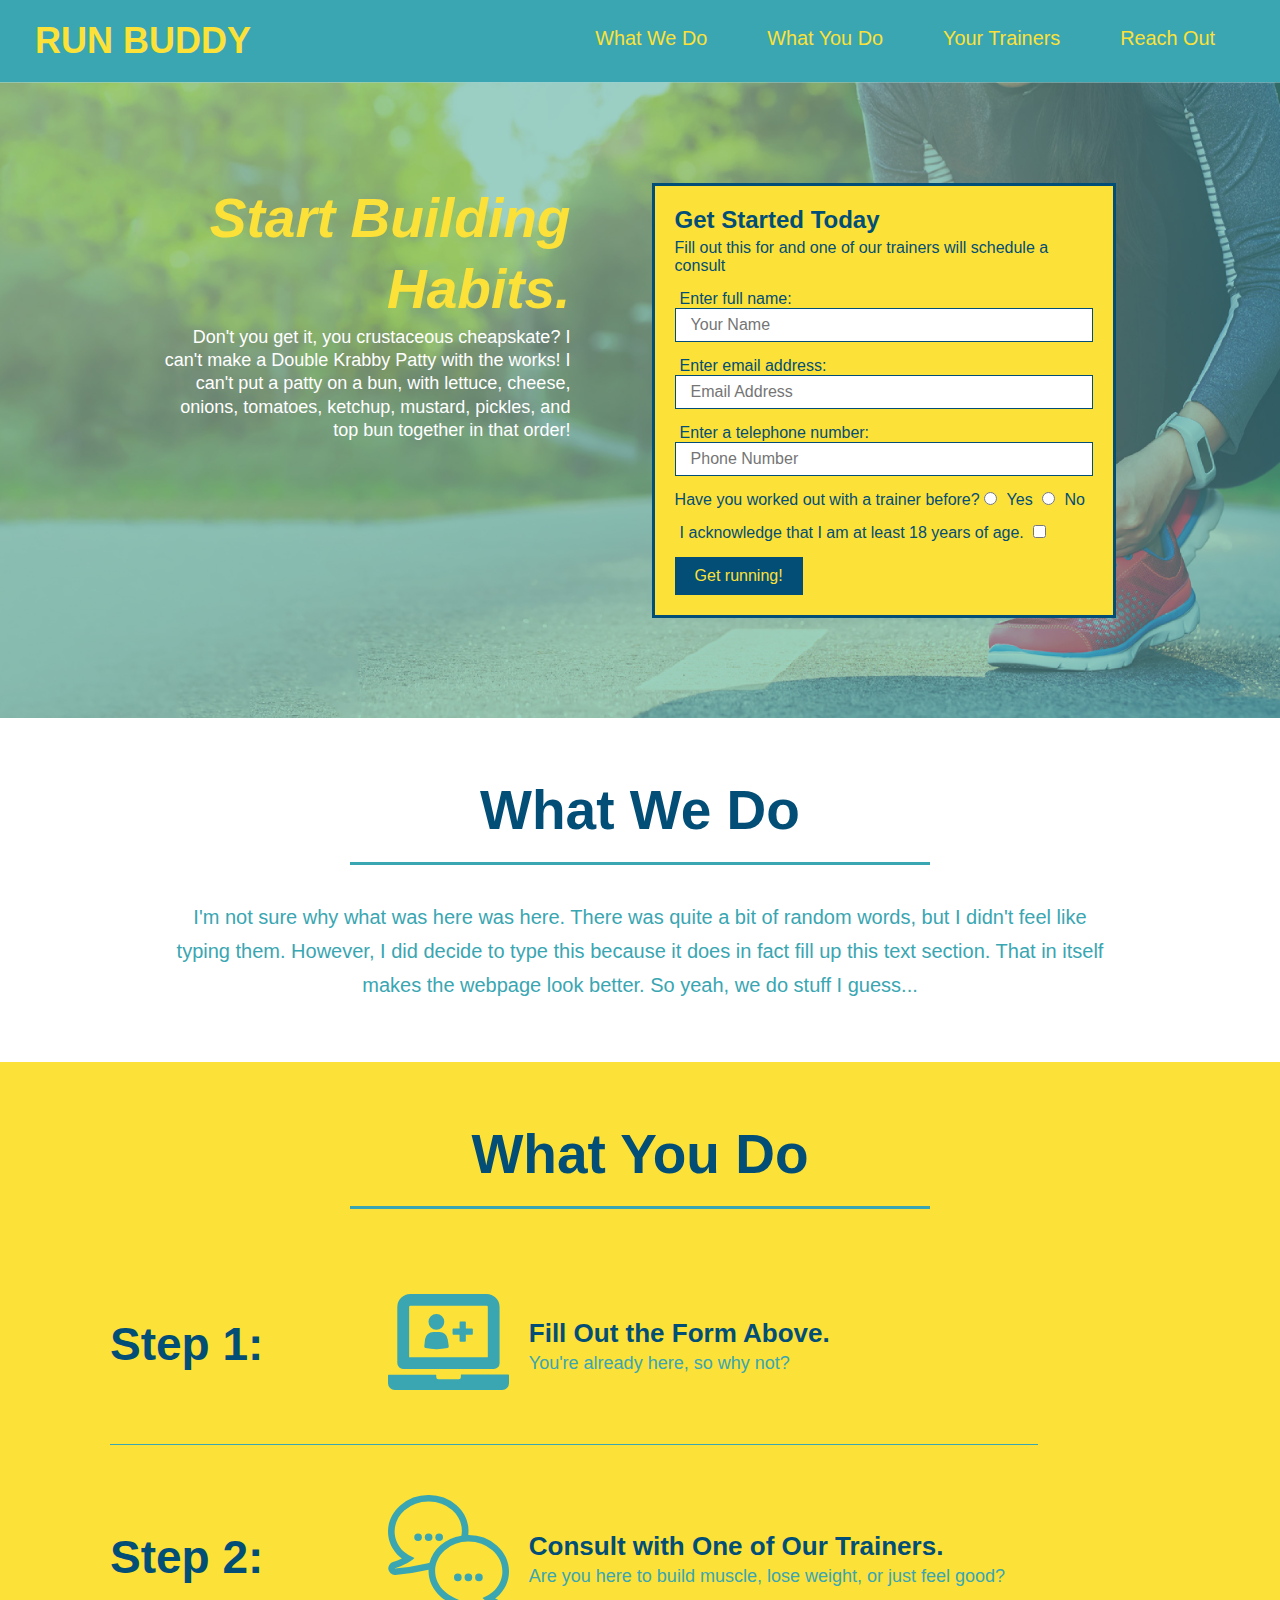
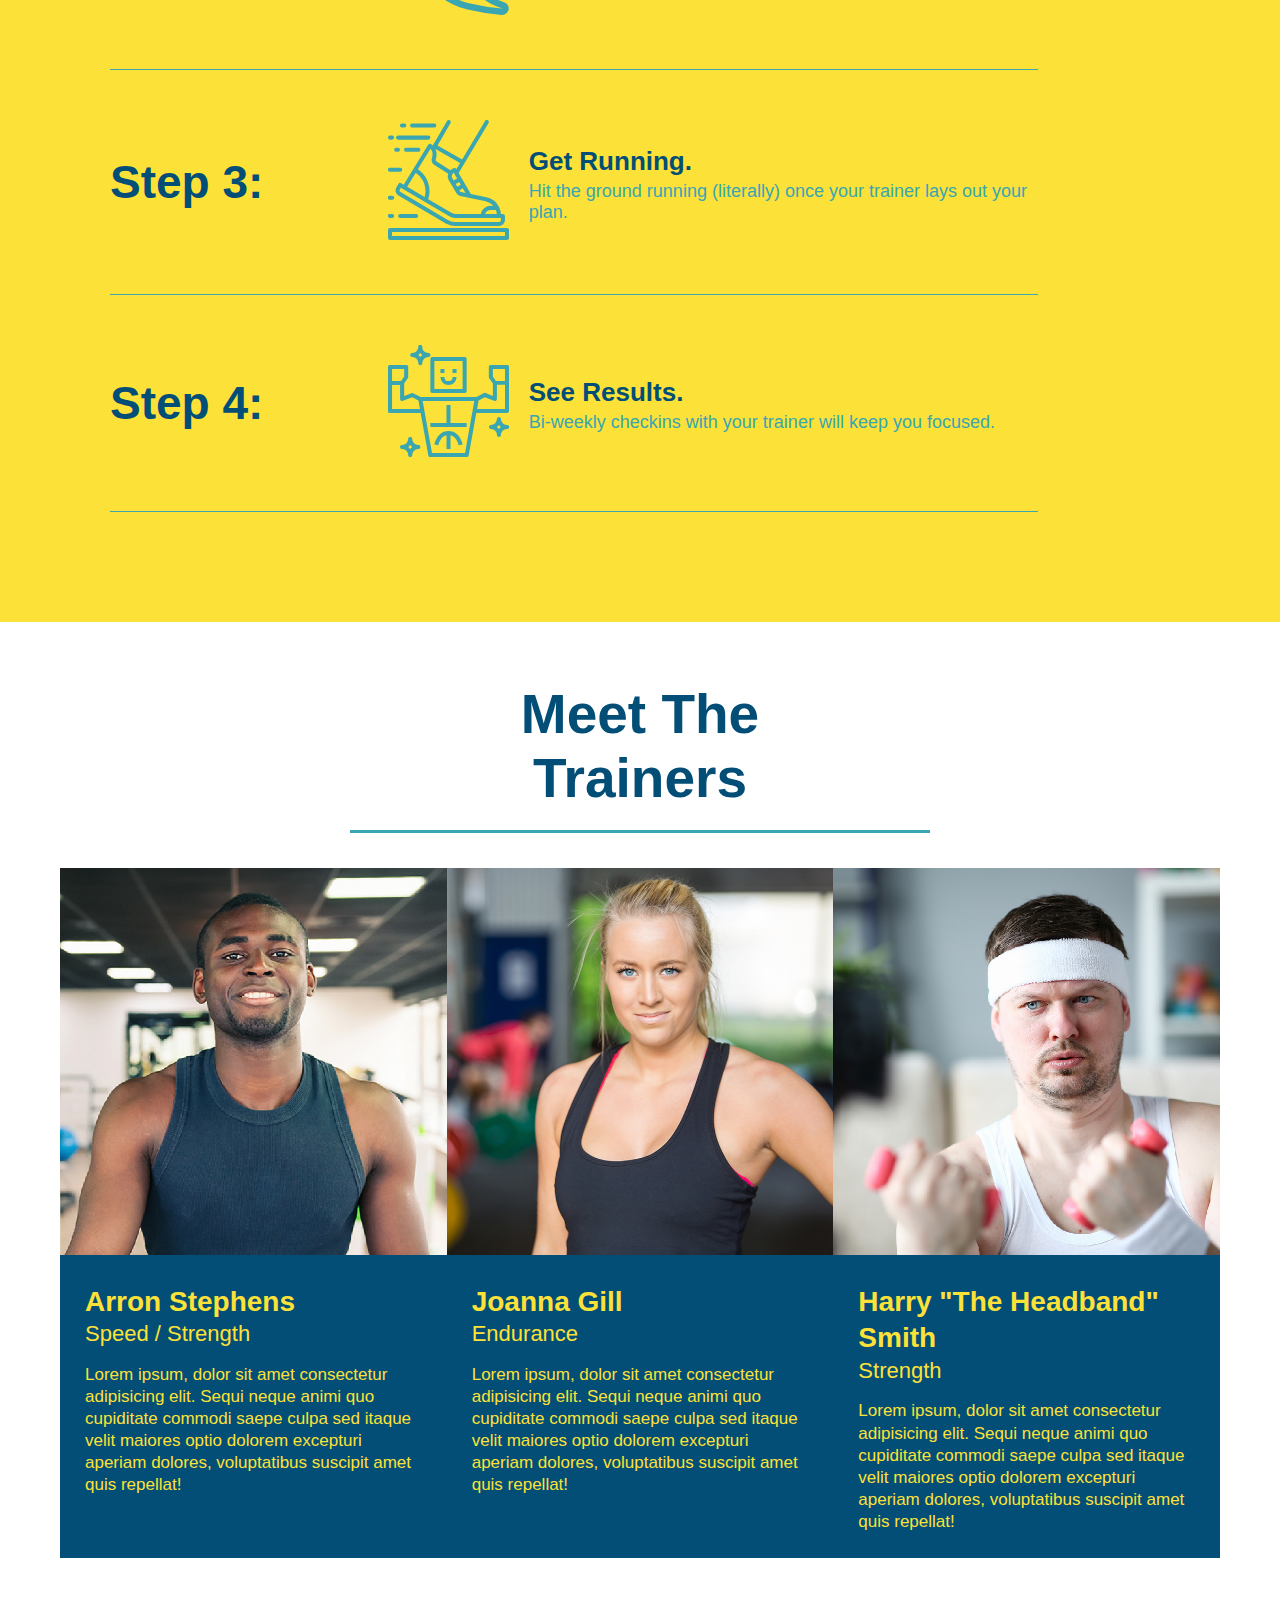
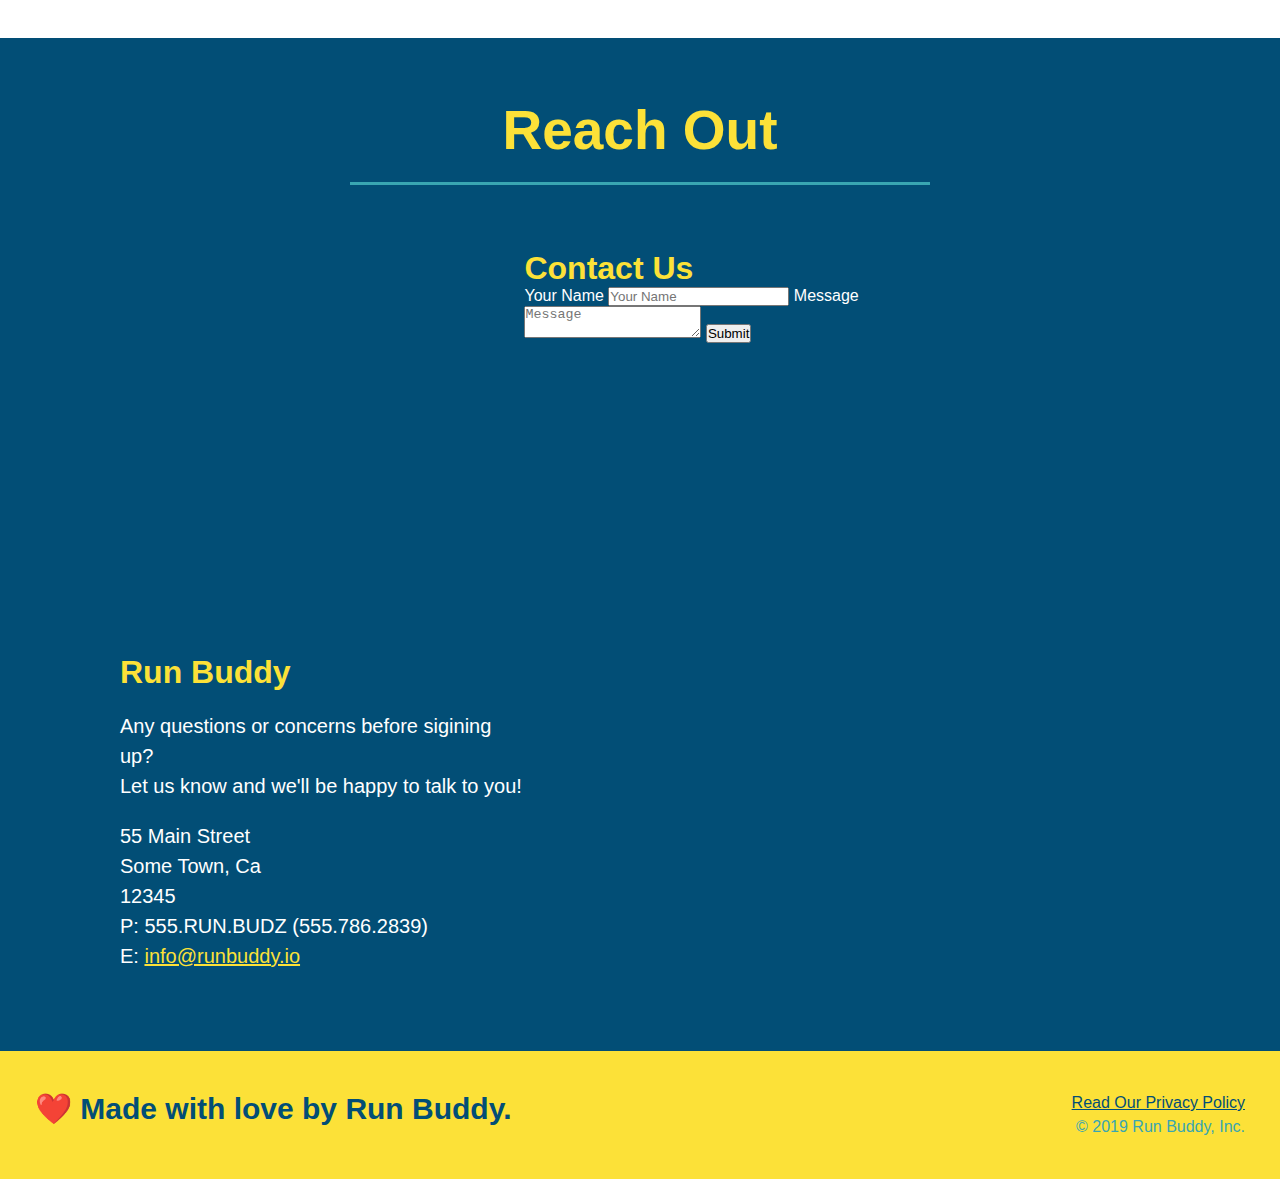
==== commit 062d5843: "add flexbot to trainers" ====
--- a/index.html
+++ b/index.html
@@ -139,43 +139,45 @@
         </div>
         </section>
         <!-- "meet the trainers" section -->
-        <section id="your-trainers" class="trainers">
+        <section id="your-trainers">
             <div class="flex-row">
                 <h2 class="section-title primarary-border">Meet The Trainers</h2>
             </div>
-            <article class="trainer">
-                <img src="./assets/images/trainer-1.jpg" alt="Arron Stephens in his workout clothes, ready to pump iron"/>
-                <div class="trainer-bio text-left">
-                    <h3>Arron Stephens</h3>
-                    <h4>Speed / Strength</h4>
+            <div class="trainers">
+                <article class="trainer">
+                 <img src="./assets/images/trainer-1.jpg" alt="Arron Stephens in his workout clothes, ready to pump iron"/>
+                 <div class="trainer-bio">
+                    <h3 class="trainer-name">Arron Stephens</h3>
+                    <h4 class="trainer-role">Speed / Strength</h4>
                     <p>
                         Lorem ipsum, dolor sit amet consectetur adipisicing elit. Sequi neque animi quo cupiditate commodi saepe culpa sed
                         itaque velit maiores optio dolorem excepturi aperiam dolores, voluptatibus suscipit amet quis repellat! 
                     </p>
-                </div>
-            </article>
-            <article class="trainer-2">
-                <img src="./assets/images/trainer-2.jpg" alt="">
-                <div class="trainer-bio text-right">
-                    <h3>Joanna Gill</h3>
-                    <h4>Endurance</h4>
+                 </div>
+                </article>
+                <article class="trainer">
+                 <img src="./assets/images/trainer-2.jpg" alt="Joanna Gill ready for a marathon">
+                 <div class="trainer-bio">
+                    <h3 class="trainer-name">Joanna Gill</h3>
+                    <h4 class="trainer-role">Endurance</h4>
                     <p>
                         Lorem ipsum, dolor sit amet consectetur adipisicing elit. Sequi neque animi quo cupiditate commodi saepe culpa sed
                         itaque velit maiores optio dolorem excepturi aperiam dolores, voluptatibus suscipit amet quis repellat!
                     </p>
-                </div>
-            </article>
-            <article class="trainer">
-                <img src="./assets/images/trainer-3.jpg" alt="">
-                <div class="trainer-bio text-left">
-                    <h3>Harry "The Headband" Smith</h3>
-                    <h4>Strength</h4>
+                 </div>
+                </article>
+                <article class="trainer">
+                 <img src="./assets/images/trainer-3.jpg" alt="Headband boy to the rescue">
+                 <div class="trainer-bio">
+                    <h3 class="trainer-name">Harry "The Headband" Smith</h3>
+                    <h4 class="trainer-role">Strength</h4>
                     <p>
                         Lorem ipsum, dolor sit amet consectetur adipisicing elit. Sequi neque animi quo cupiditate commodi saepe culpa sed
                         itaque velit maiores optio dolorem excepturi aperiam dolores, voluptatibus suscipit amet quis repellat!
                     </p>
-                </div>
-            </article>
+                 </div>
+                </article>
+            </div>
         </section>
         <!-- "reach out" section -->
         <section id="reach-out" class="contact">
--- a/assets/css/style.css
+++ b/assets/css/style.css
@@ -221,62 +221,44 @@
     color: var(--color3)
   }
 
+  .trainers {
+      width: 100%;
+      margin: 0 auto;
+      display: flex;
+      flex-wrap: wrap;
+      justify-content: space-around;
+  }
+
   .trainer {
-      width: 900px;
-      margin: 0 auto 30px auto;
+      margin: 0 auto 20px auto;
       background: var(--color3);
       color: var(--color2);
-      overflow: auto;
+      flex: 1;
   }
 
   .trainer img {
-      width: 35%;
-      float: left;
+      width: 100%;
   }
 
   .trainer-bio {
-      padding: 35px;
-      float: left;
-      width: 65%;
+      padding: 25px;
+      line-height: 1.3;  
   }
 
   .trainer-bio h3 {
-      font-size: 32px;
-      margin-bottom: 8px;
+      font-size: 28px;
   }
 
   .trainer-bio h4 {
       font-weight: lighter;
-      font-size: 26px;
-      margin-bottom: 25px;
+      font-size: 22px;
+      margin-bottom: 15px;
   }
 
   .trainer-bio p {
       font-size: 17px;
-      line-height: 1.3;
-  }
-  
-  .trainer-2 {
-    width: 900px;
-    margin: 0 auto 30px auto;
-    background: var(--color3);
-    color: var(--color2);
-    overflow: auto;
-}
-
-.trainer-2 img {
-    width: 35%;
-    float: right;
-}
-
-.text-left {
-    text-align: left;
-}
-
-.text-right {
-    text-align: right;
-}
-
+  }
+ 
 .section-title {
     font-size: 55px;
     display: inline-block;
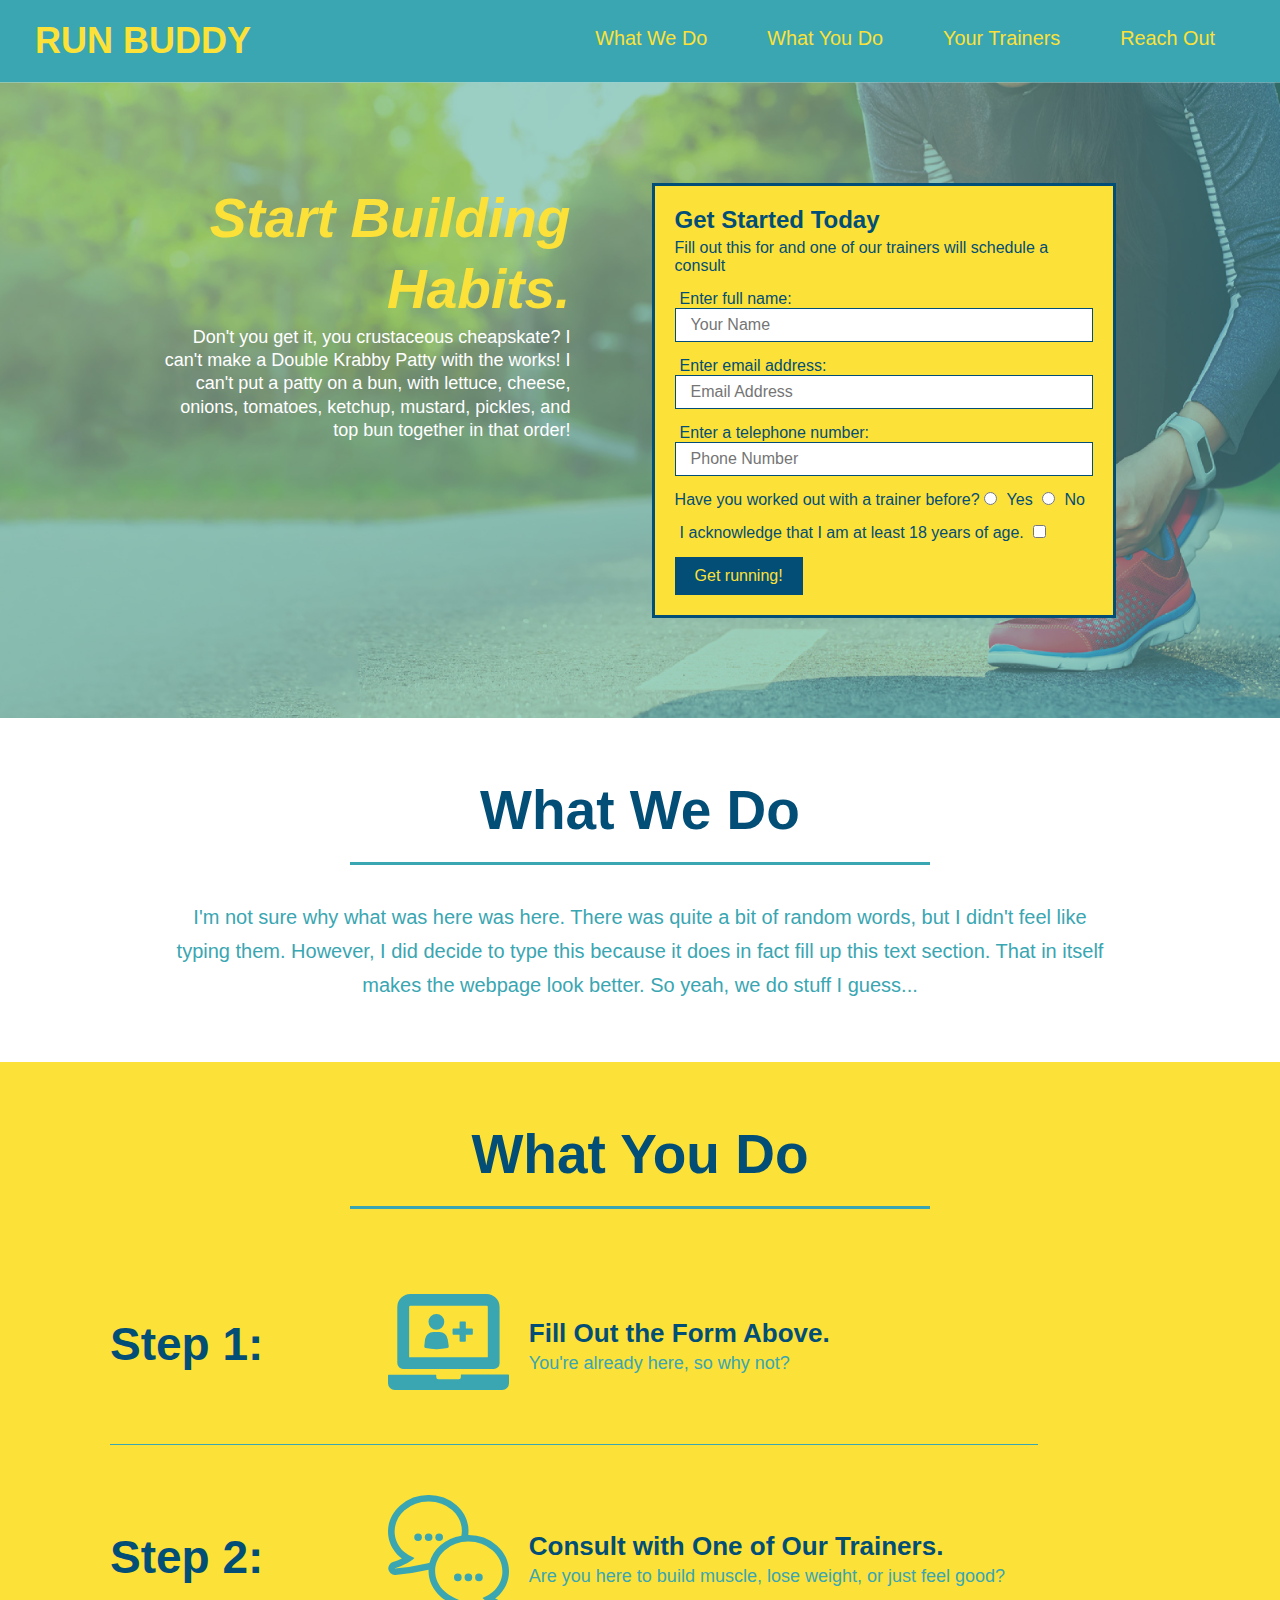
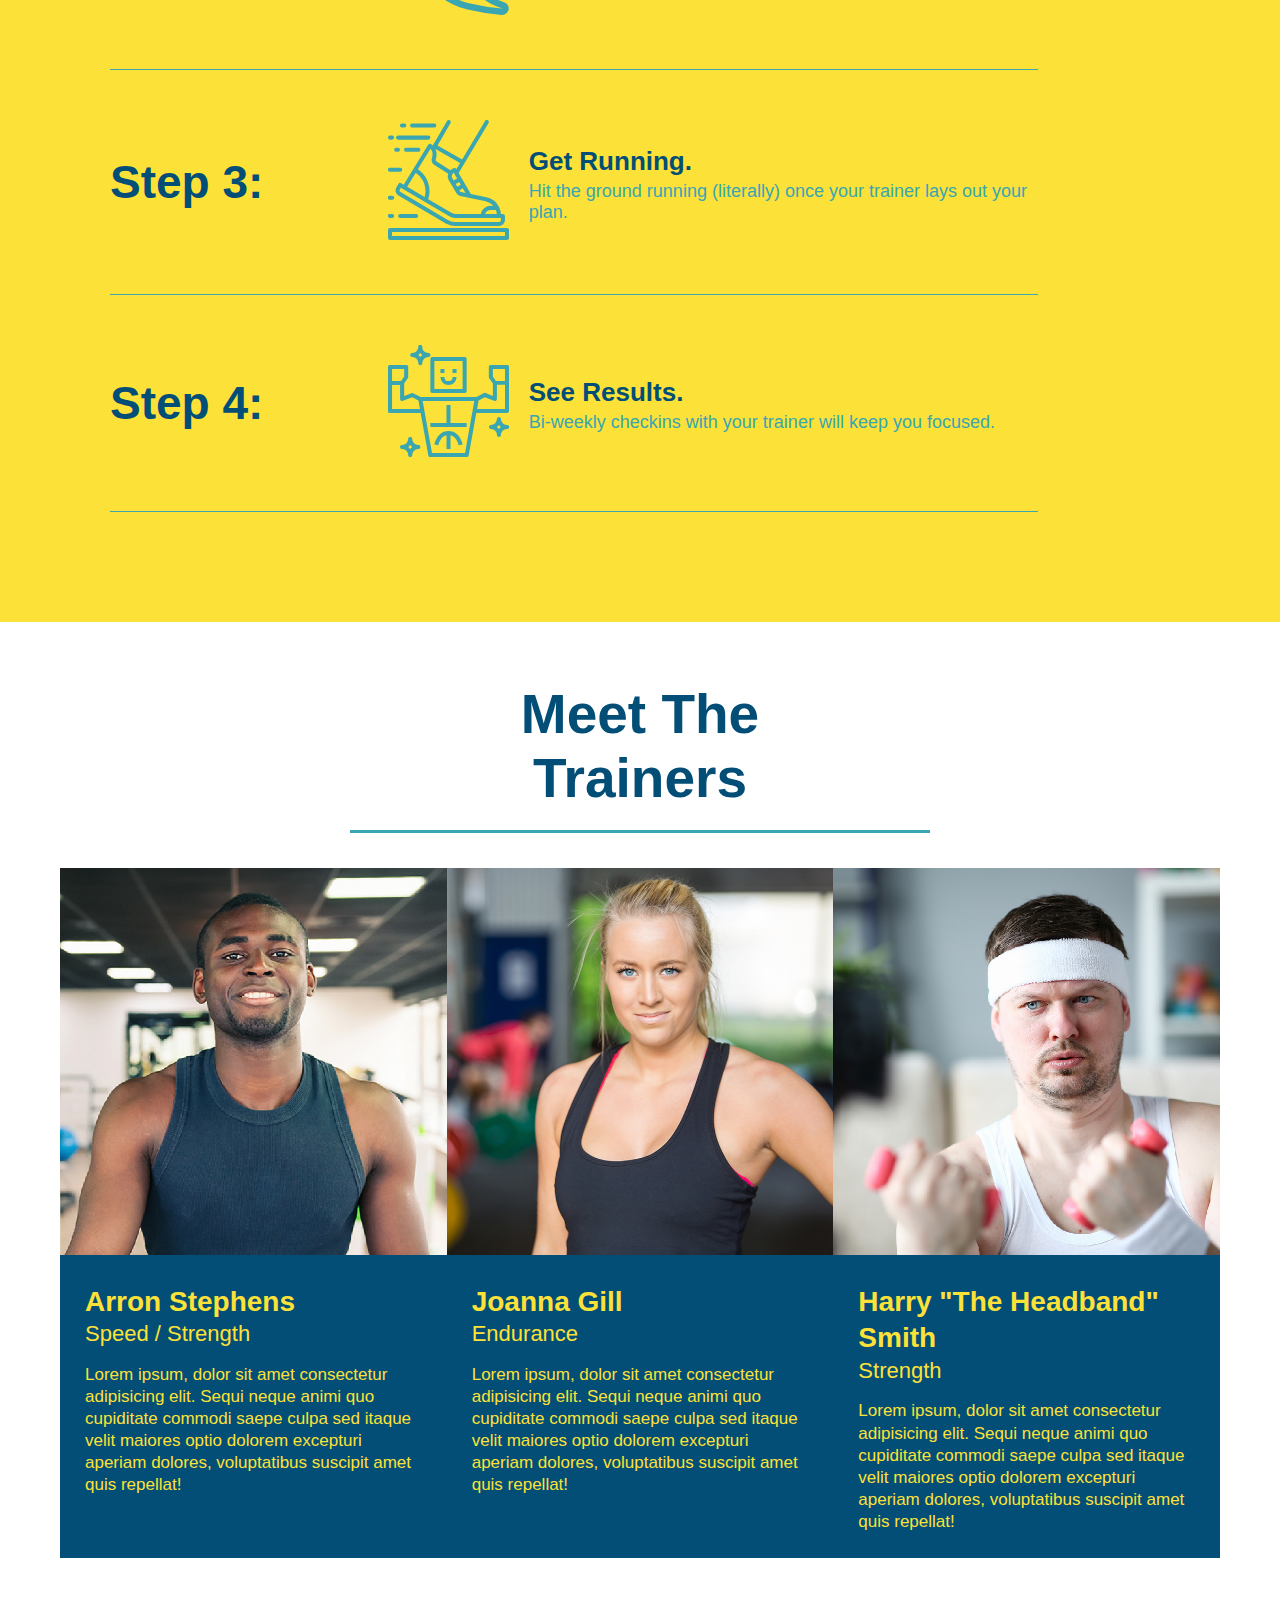
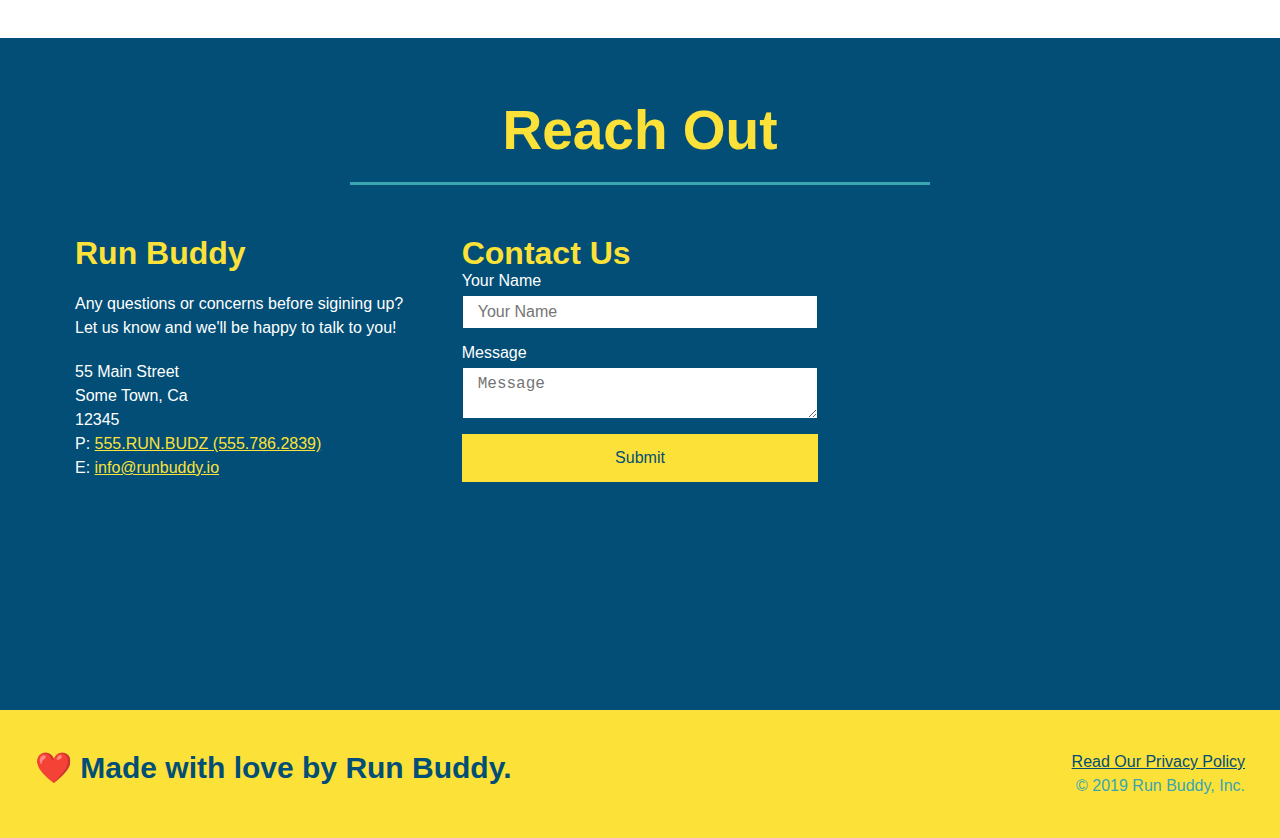
==== commit 3d522ec3: "updated reach out css" ====
--- a/index.html
+++ b/index.html
@@ -185,25 +185,6 @@
                 <h2 class="section-title secondary-border">Reach Out</h2>
             </div>
             <div class="contact-info">
-                <iframe src="https://www.google.com/maps/embed?pb=!1m18!1m12!1m3!1d5485.018906990068!2d129.19467381431127!3d29.151955684419274!2m3!1f0!2f0!3f0!3m2!1i1024!2i768!4f13.1!3m3!1m2!1s0x351edbd58df8b9e1%3A0xdde051407a80bddb!2z6Kaz6Z-z5rSe!5e0!3m2!1sen!2sus!4v1638206677051!5m2!1sen!2sus" 
-                width="400" 
-                height="400" 
-                style="border:0;" 
-                allowfullscreen="" 
-                loading="lazy">
-                </iframe>
-                <div class="contact-form">
-                    <h3>Contact Us</h3>
-                    <form>
-                        <label for="contact-name">Your Name</label>
-                        <input type="text" id="contact-name" placeholder="Your Name" />
-
-                        <label for="contact-message">Message</label>
-                        <textarea id="contact-message" placeholder="Message"></textarea>
-
-                        <button type="submit">Submit</button>
-                    </form>
-                </div>
                 <div>
                 <h3>Run Buddy</h3>
                 <p>
@@ -215,10 +196,26 @@
                     55 Main Street <br/>
                     Some Town, Ca <br/>
                     12345<br />
-                    P: 555.RUN.BUDZ (555.786.2839)<br/>
+                    P: <a href="tel:555.786.2839">555.RUN.BUDZ (555.786.2839)</a><br/>
                     E: <a href="mailto:info@runbuddy.io">info@runbuddy.io</a>
                 </address>
-            </div>
+                </div>
+
+                <div class="contact-form">
+                    <h3>Contact Us</h3>
+                    <form>
+                        <label for="contact-name">Your Name</label>
+                        <input type="text" id="contact-name" placeholder="Your Name" />
+
+                        <label for="contact-message">Message</label>
+                        <textarea id="contact-message" placeholder="Message"></textarea>
+
+                        <button type="submit">Submit</button>
+                    </form>
+                </div>
+            
+             <iframe src="https://www.google.com/maps/embed?pb=!1m18!1m12!1m3!1d5485.018906990068!2d129.19467381431127!3d29.151955684419274!2m3!1f0!2f0!3f0!3m2!1i1024!2i768!4f13.1!3m3!1m2!1s0x351edbd58df8b9e1%3A0xdde051407a80bddb!2z6Kaz6Z-z5rSe!5e0!3m2!1sen!2sus!4v1638206677051!5m2!1sen!2sus" 
+                width="400" height="400" style="border:0;" allowfullscreen="" loading="lazy"></iframe>
             </div>
             
         </section>
--- a/assets/css/style.css
+++ b/assets/css/style.css
@@ -280,17 +280,22 @@
     color: var(--color2);
 }
 
+.contact-info {
+    display: flex;
+    justify-content: space-between;
+    flex-wrap: wrap;
+}
+
+.contact-info > * {
+    flex: 1;
+    margin: 15px;
+}
+
 .contact-info iframe {
-    width: 400px;
     height: 400px;
 }
 
 .contact-info div {
-    width: 410px;
-    display: inline-block;
-    vertical-align: top;
-    text-align: left;
-    margin: 30px 0 0 60px;
     color: white;
 }
 
@@ -302,7 +307,7 @@
 .contact-info p, .contact-info address {
     margin: 20px 0;
     line-height: 1.5;
-    font-size: 20px;
+    font-size: 16px;
     font-style: normal;
 }
 
@@ -310,6 +315,28 @@
     color: var(--color2);
 }
 
+.contact-form input,
+.contact-form textarea {
+    border: 1px solid var(--color3);
+    display: block;
+    padding: 7px 15px;
+    font-size: 16px;
+    color: var(--color3);
+    width: 100%;
+    margin-bottom: 15px;
+    margin-top: 5px;
+}
+
+.contact-form button {
+    width: 100%;
+    border: none;
+    background: var(--color2);
+    color: var(--color3);
+    text-align: center;
+    padding: 15px 0;
+    font-size: 16px;
+}
+
 .flex-row {
     display: flex;
 }
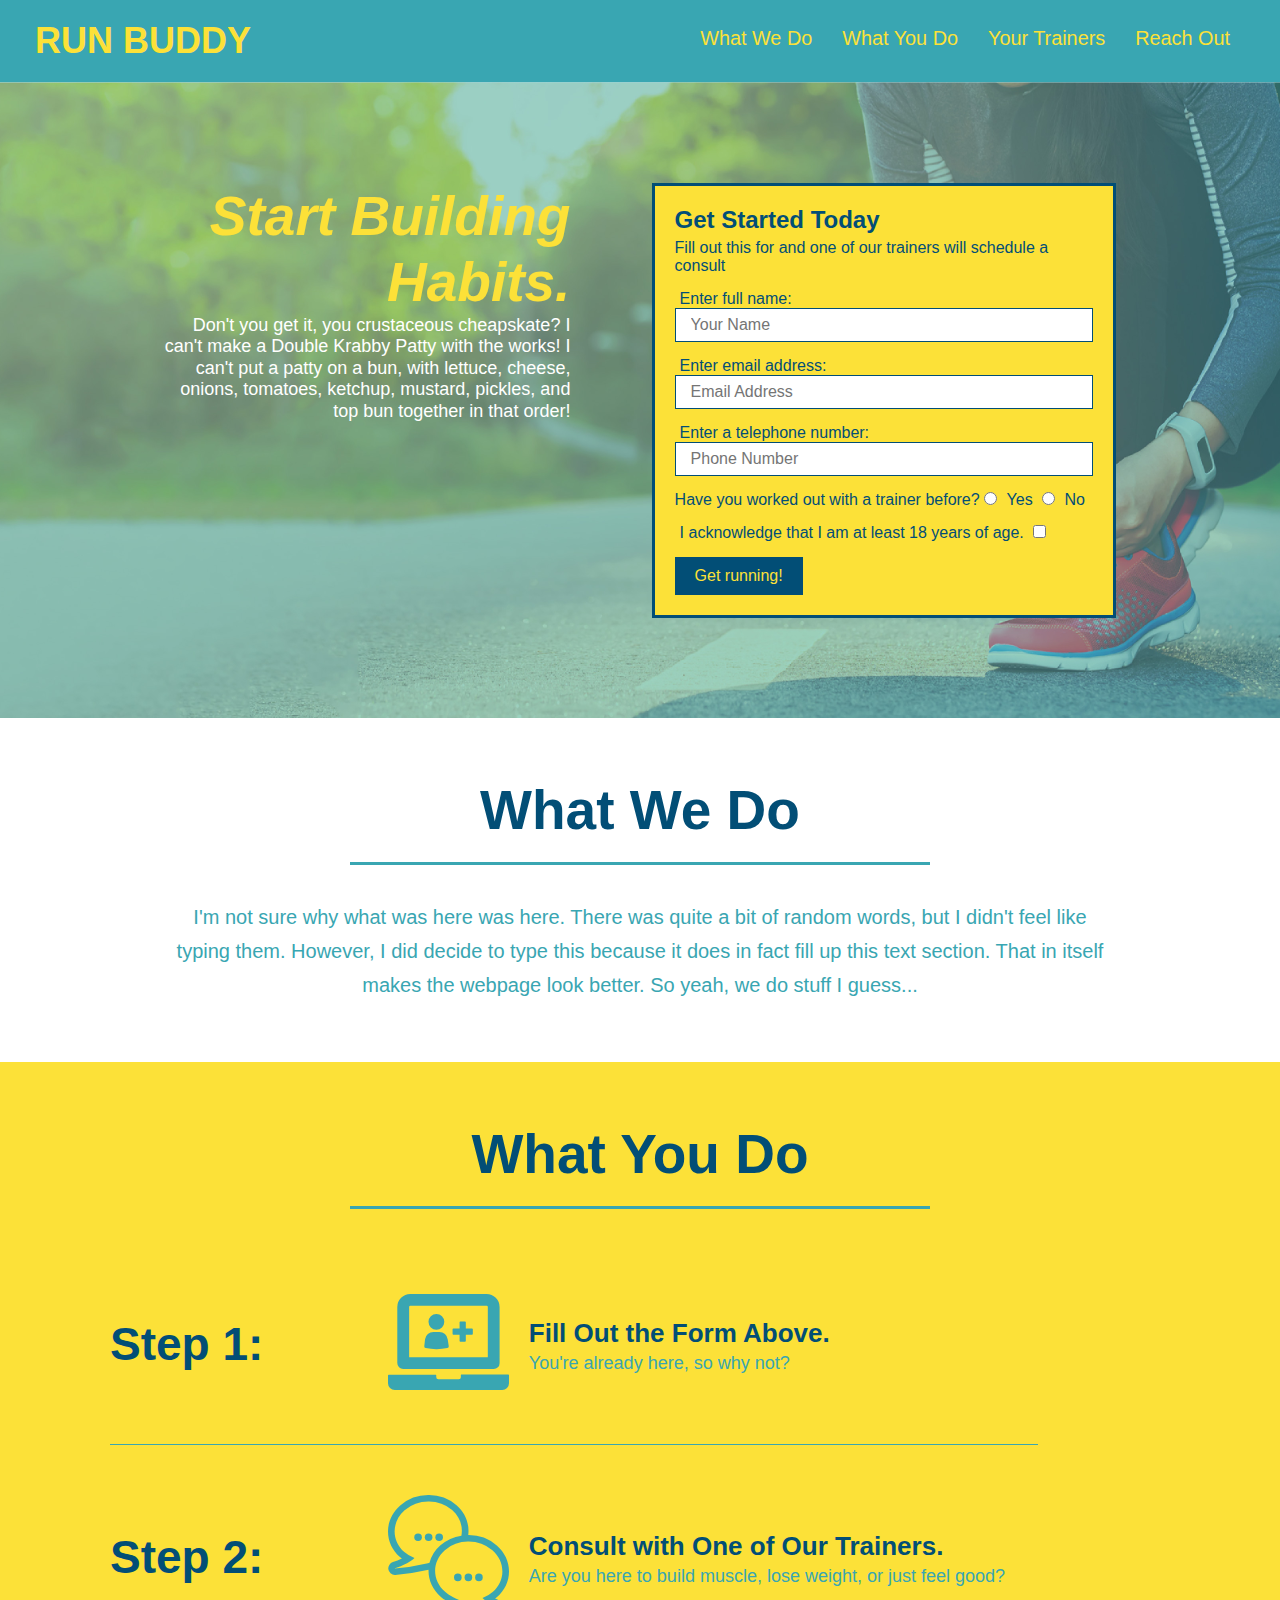
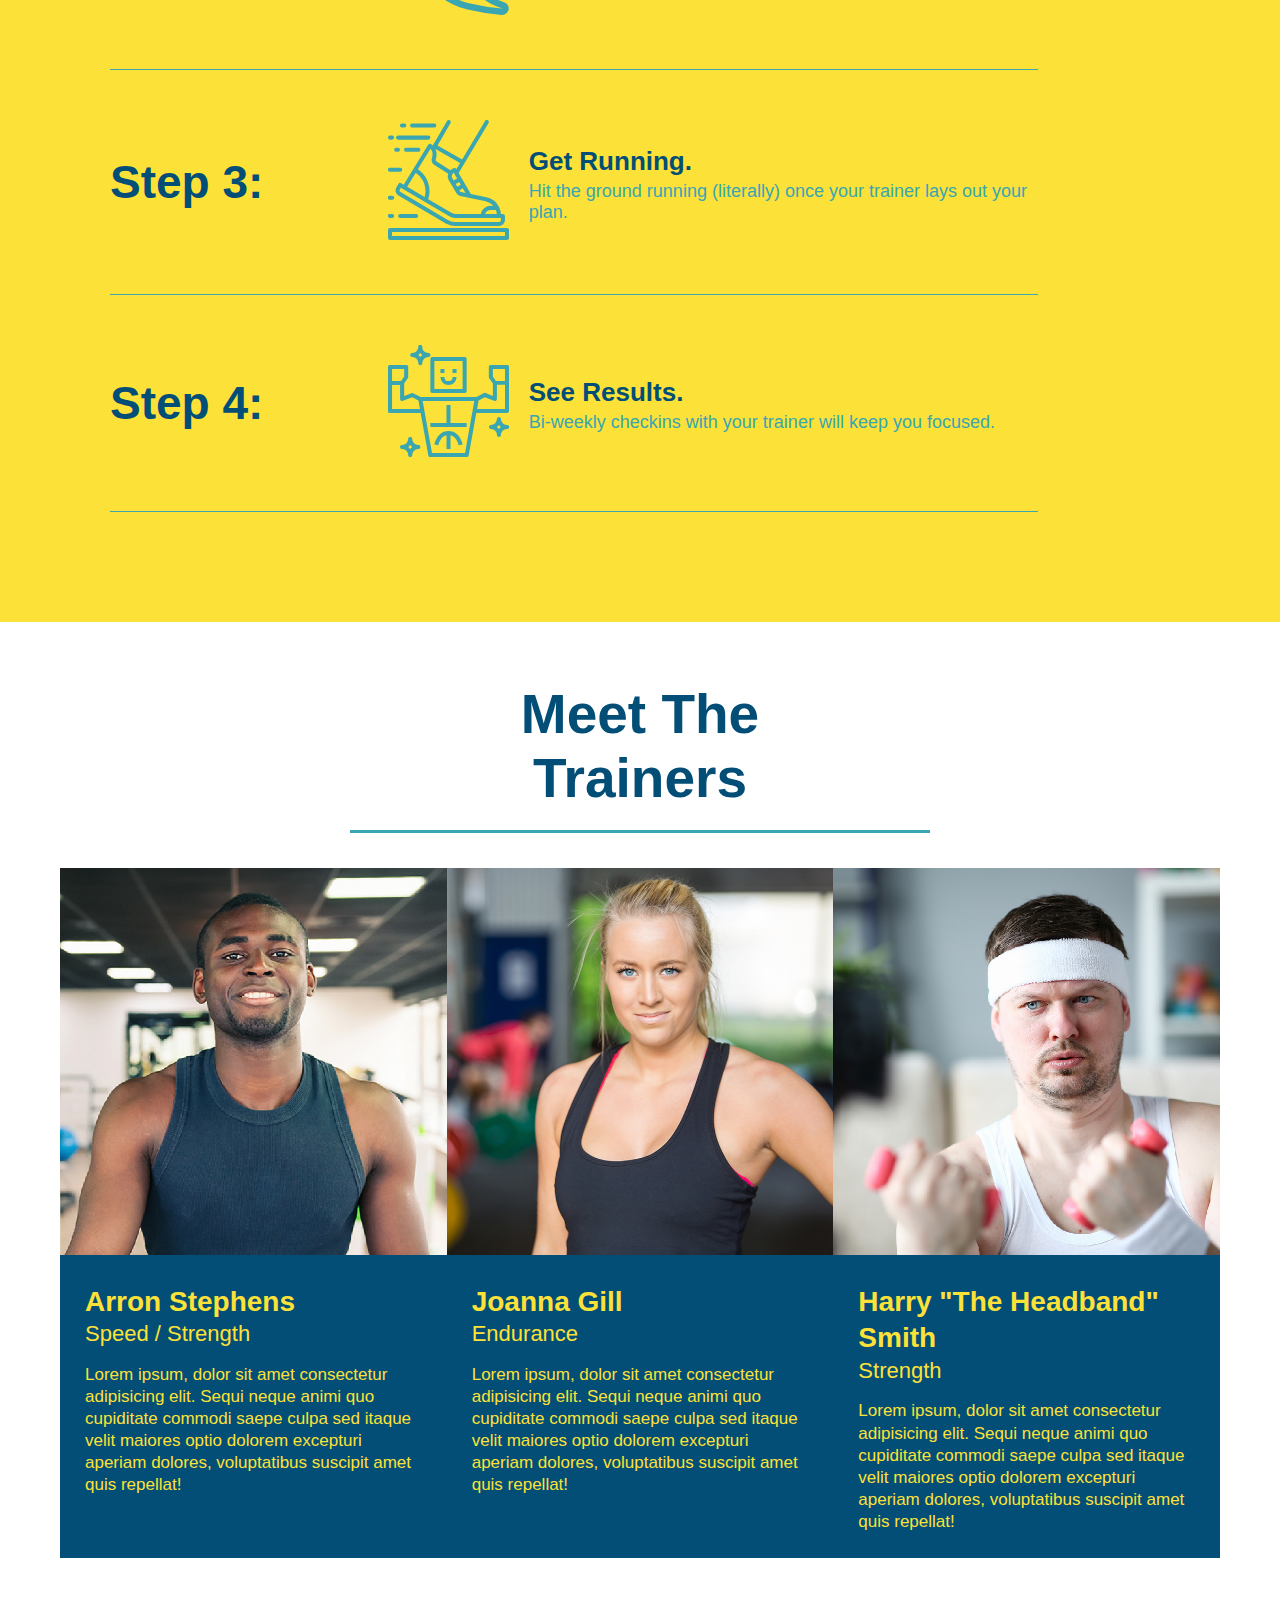
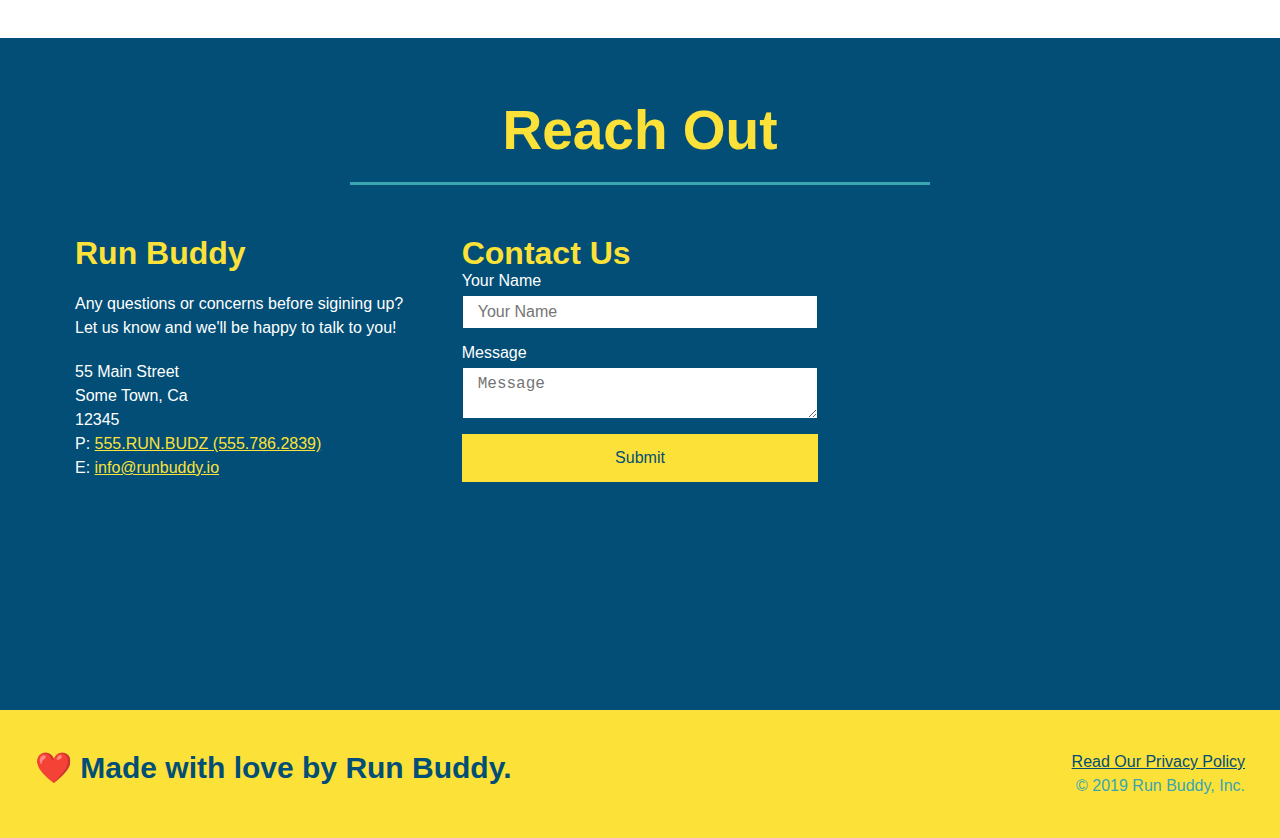
==== commit db5435fb: "mediaqueries added" ====
--- a/index.html
+++ b/index.html
@@ -4,6 +4,7 @@
         <meta charset="UTF-8"/>
         <title>🏃Run Buddy🏃</title>
         <link rel="stylesheet" href="./assets/css/style.css" />
+        <meta name="viewport" content="width=device-width, initial-scale=1.0" />
     </head>
     <body>
         <!-- navigation -->
--- a/assets/css/style.css
+++ b/assets/css/style.css
@@ -40,7 +40,7 @@
 }
 
 header nav ul li a {
-    margin: 0 30px;
+    padding: 10px 15px;
     font-weight: lighter;
     font-size: 1.55vw;
 }
@@ -88,6 +88,7 @@
     display: flex;
     justify-content: center;
     flex-wrap: wrap;
+    align-items: flex-start;
   }
 
   .hero-cta {
@@ -96,7 +97,7 @@
       margin: 3.5%;
       color: #fff;
       font-size: 18px;
-      line-height: 1.3;
+      line-height: 1.2;
   }
 
   .hero-cta h2 {
@@ -160,7 +161,7 @@
   }
 
   .section-title {
-    font-size: 55px;
+    font-size: 48px;
     color: #024e76;
     border-bottom: 3px solid;
   }
@@ -341,3 +342,93 @@
     display: flex;
 }
 /* REACH OUT STYLES END */
+/* Mediaqueries */
+
+/*for smaller desktop screens and smaller*/
+@media screen and (max-width: 980px) {
+    header {
+        padding-bottom: 0;
+        justify-content: center;
+    }
+    header h1 {
+        width: 100%;
+        text-align: center;
+    }
+    header nav ul {
+        margin-top: 20px;
+        width: 100%;
+        justify-content: center;
+    }
+    header nav ul li a {
+        font-size: 20px;
+    }
+    .hero-cta, .hero-form {
+        width: 100%;
+    }
+    .hero-cta {
+        text-align: center;
+    }
+    .section-title {
+        width: 80%;
+    }
+    .trainer {
+        flex: 0 70%;
+    }
+    .contact-info iframe {
+        flex: 1 100%;
+    }
+    footer h2, footer div {
+        text-align: center;
+        width: 100%;
+    }
+}
+
+/* for tablets and smaller */
+@media screen and (max-width: 768px) {
+    section {
+        padding: 30px 15px;
+    }
+    .step h3 {
+        flex: 1 100%;
+        text-align: center;
+    }
+    .step-info {
+        flex: 2 100%;
+        text-align: center;
+        justify-content: center;
+    }
+    .step-img {
+        flex: 0 32%;
+        margin-right: 0;
+        margin-top: 15px;
+        margin-bottom: 15px;
+    }
+    .step-text {
+        flex: 100%;
+    }
+}
+
+/* for mobile phones and smaller */
+@media screen and (max-width: 575px) {
+    .hero-form button {
+        width: 100%;
+    }
+    .section-title {
+        width: 95%;
+    }
+    .intro p {
+        width: 100%;
+    }
+    .trainer {
+        flex: 0 100%;
+    }
+    .contact-info {
+        text-align: center;
+    }
+    .contact-info > * {
+        flex: 0 100%;
+    }
+    .contact-form {
+        order: 3;
+    }
+}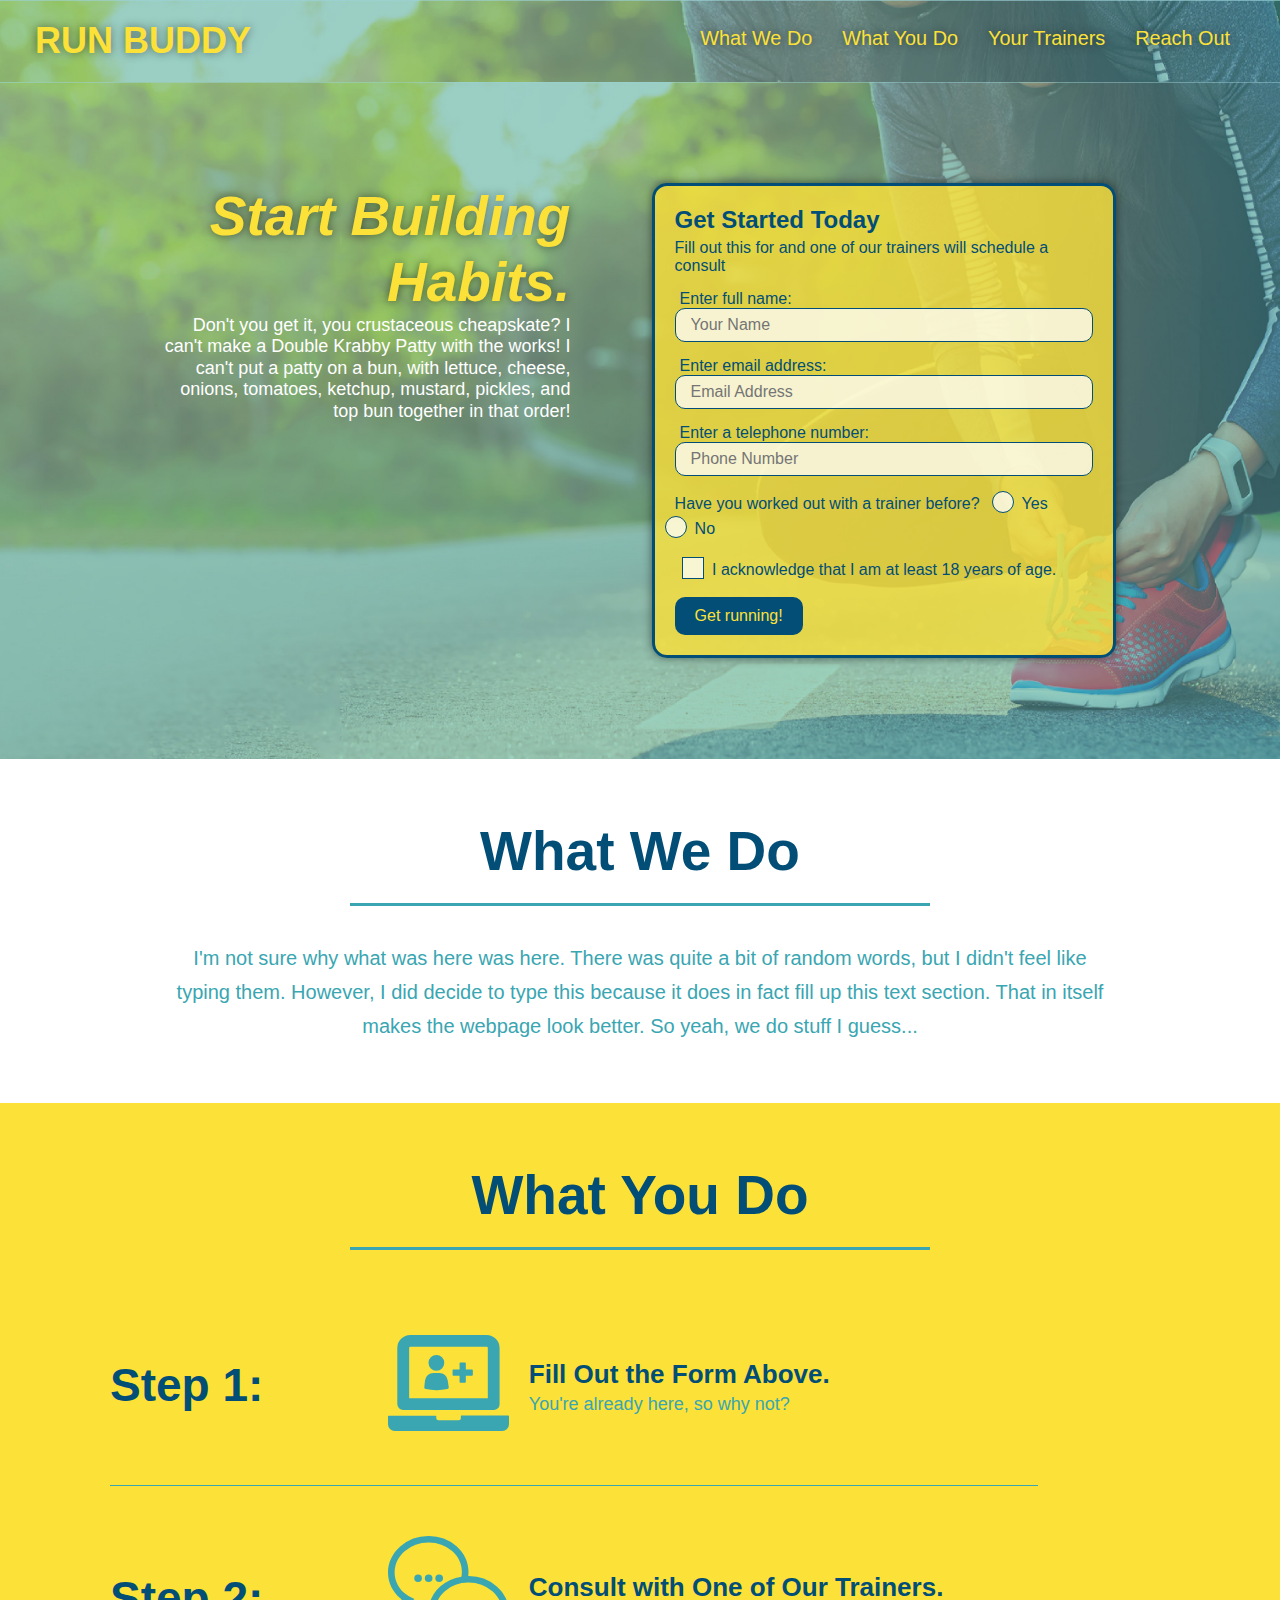
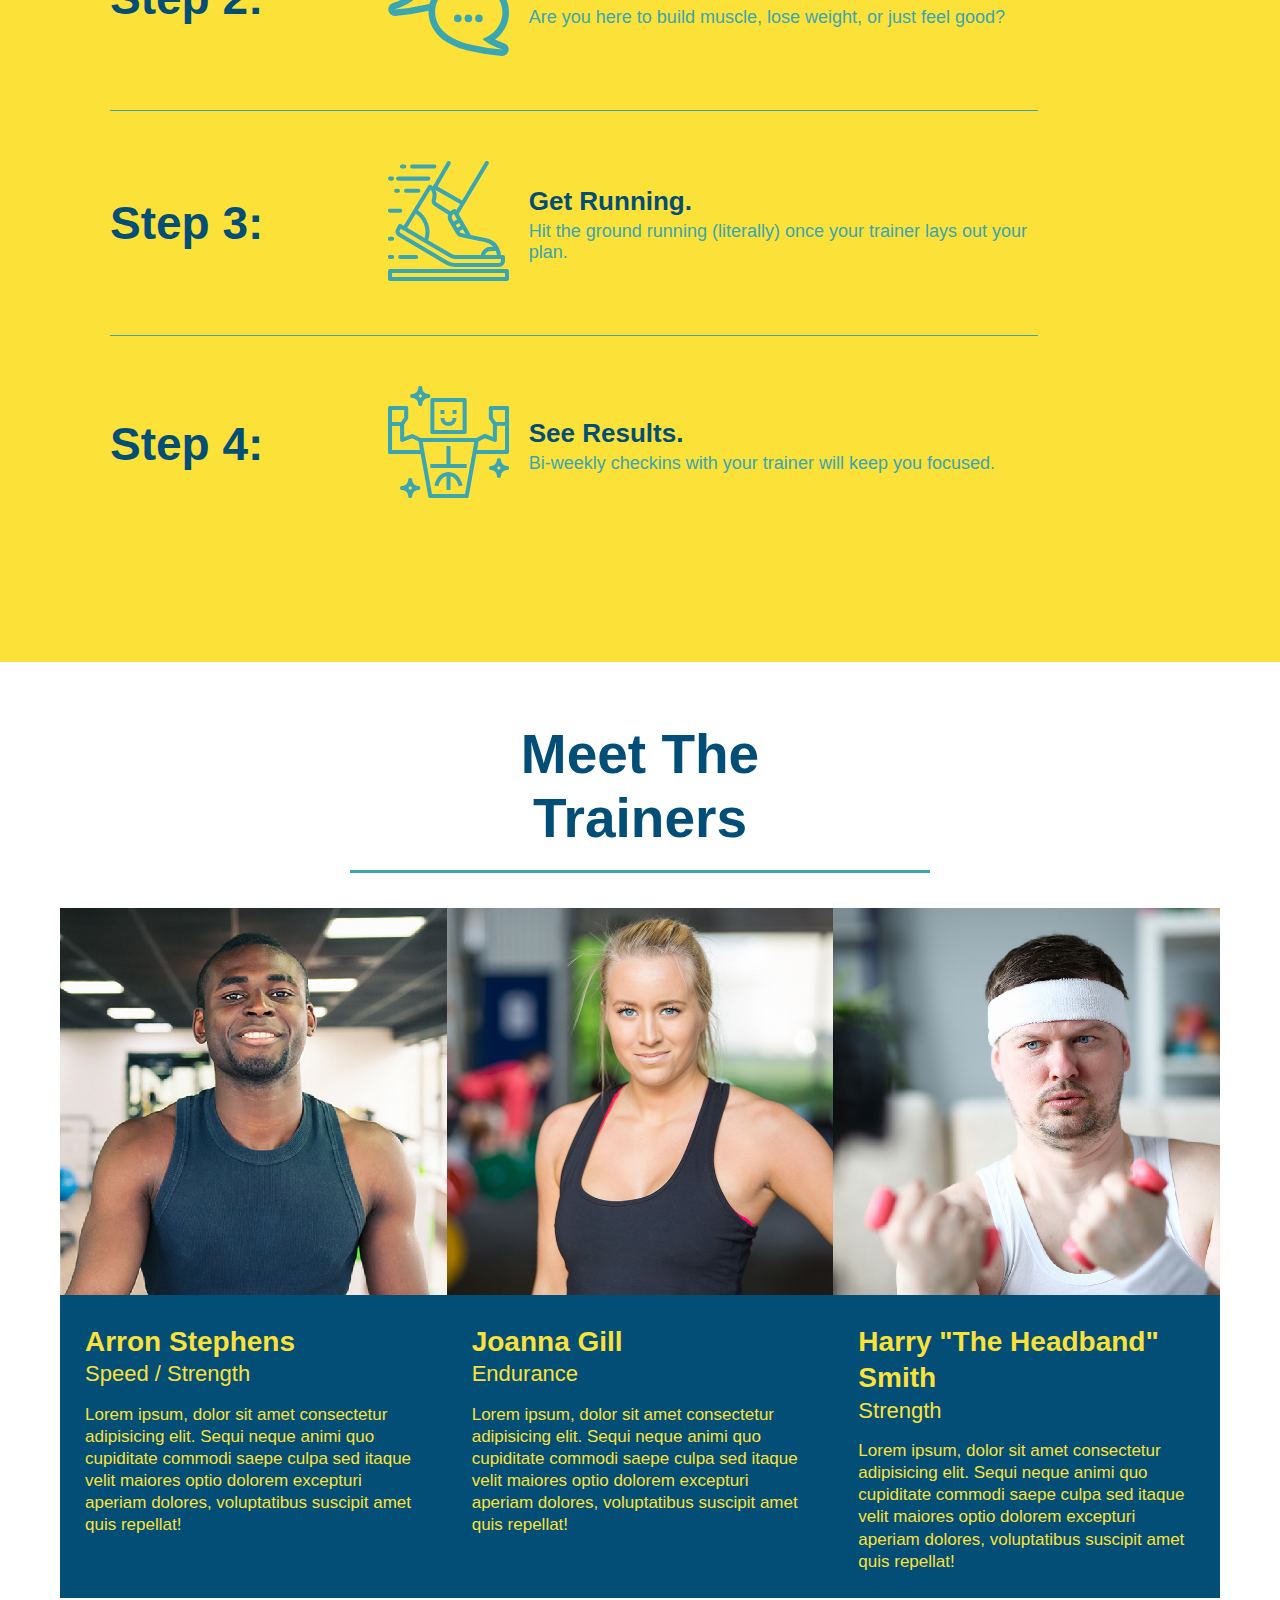
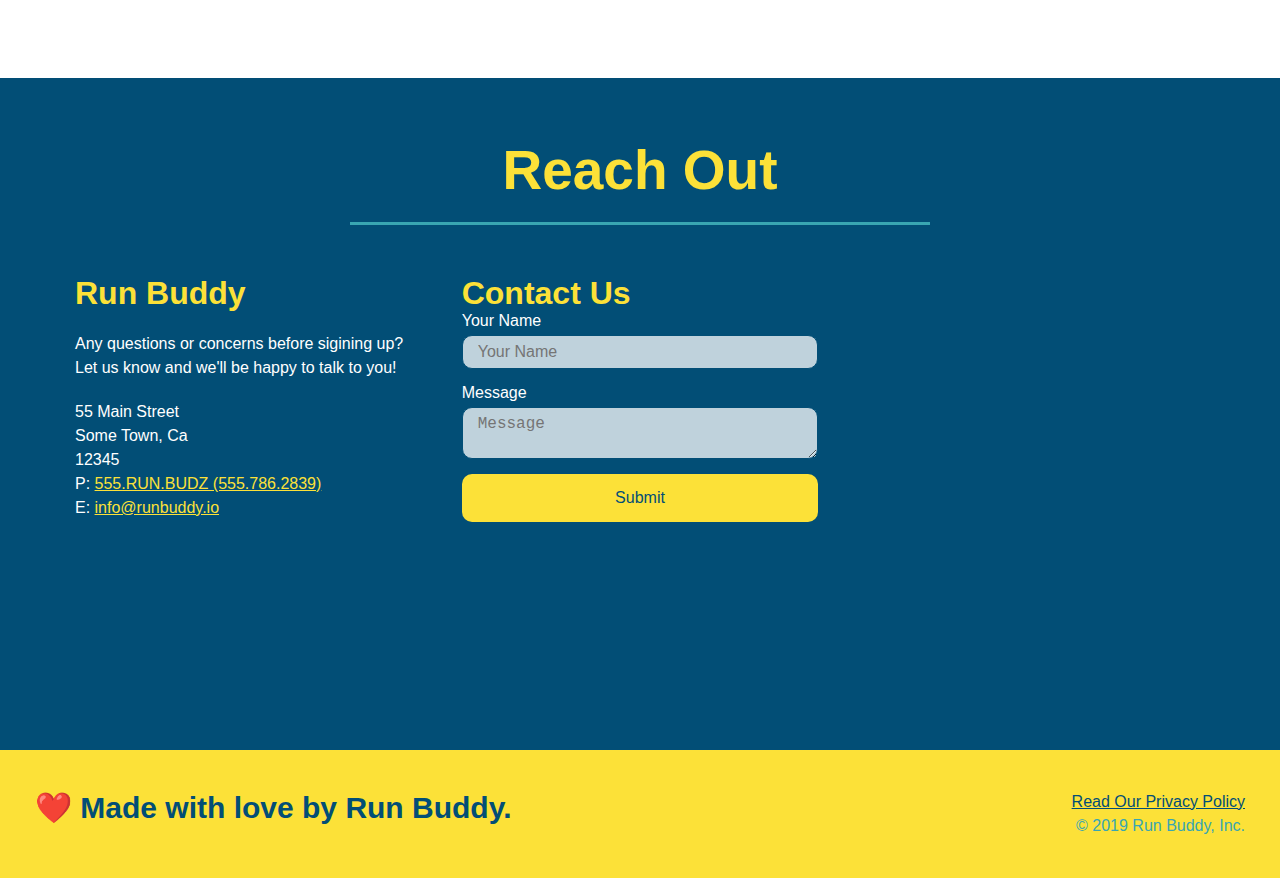
==== commit f968ad84: "final css touches" ====
--- a/index.html
+++ b/index.html
@@ -53,16 +53,20 @@
                         <input type="tel" placeholder="Phone Number" name="phone" id="phone" class="form-input" />
                         <p>
                             Have you worked out with a trainer before?
-                            <input type="radio" name="trainer-confirm" id="trainer-yes" />
-                            <label for="trainer-yes">Yes</label>
-                            <input type="radio" name="trainer-confirm" id="trainer-no" />
-                            <label for="trainer-no">No</label>
+                            <span class="radio-wrapper">
+                                <input type="radio" name="trainer-confirm" id="trainer-yes" />
+                                <label for="trainer-yes">Yes</label>
+                            </span>
+                            <span class="radio-wrapper">
+                                <input type="radio" name="trainer-confirm" id="trainer-no" />
+                                <label for="trainer-no">No</label>
+                            </span>
                         </p>
                         <p>
-                            <label for="checkbox">
-                                I acknowledge that I am at least 18 years of age.
-                            </label>
-                            <input type="checkbox" name="age-confirm" id="checkbox" />
+                            <span class="checkbox-wrapper">
+                                <input type="checkbox" name="age-confirm" id="checkbox" />
+                                <label for="checkbox">I acknowledge that I am at least 18 years of age.</label>
+                            </span>
                         </p>
                         <button type="submit">
                             Get running!
--- a/assets/css/style.css
+++ b/assets/css/style.css
@@ -2,6 +2,9 @@
     margin: 0;
     padding: 0;
     box-sizing: border-box;
+}
+
+:root {
     --color1: #39a6b2;
     --color2: #fce138;
     --color3: #024e76;
@@ -10,9 +13,17 @@
 header {
     padding:20px 35px;
     background-color: #39a6b2;
+    background-image: url("../images/hero-bg.jpg");
+    background-size: cover;
+    background-position: 80%;
+    background-attachment: fixed;
     display: flex;
     justify-content: space-between;
     flex-wrap: wrap;
+    position: -webkit-sticky;
+    position: sticky;
+    top: 0;
+    z-index: 9999;
 }
 
 header h1{
@@ -20,6 +31,7 @@
     font-size: 36px;
     color: var(--color2);
     margin: 0;
+    text-shadow: 0 0 10px rgba(0, 0, 0, 0.5);
 }
 
 header a {
@@ -43,6 +55,14 @@
     padding: 10px 15px;
     font-weight: lighter;
     font-size: 1.55vw;
+    text-shadow: 0 0 10px rgba(0, 0, 0, 0.5);
+}
+
+header nav ul li a:hover {
+    background: var(--color2);
+    color: var(--color3);
+    border-radius: 15px;
+    text-shadow: none;
 }
 
 body {
@@ -104,15 +124,18 @@
       font-style: italic;
       font-size: 55px;
       color: var(--color2);
+      text-shadow: 0 0 10px rgba(0, 0, 0, 0.5);
   }
 
   .hero-form {
-      background-color: var(--color2);
+      background-color: rgba(252, 225, 56, 0.8);
       padding: 20px;
       border: solid 3px var(--color3);
       color: var(--color3);
       width: 40%;
       margin: 3.5%;
+      box-shadow: 0 0 10px rgba(0, 0, 0, 0.5);
+      border-radius: 15px;
   }
 
   .hero-form h3{
@@ -132,6 +155,13 @@
     color: var(--color3);
     width: 100%;
     margin-bottom: 15px;
+    border-radius: 10px;
+    background-color: rgba(255, 255, 255, 0.75);
+  }
+
+  .form-input:focus {
+    background-color: rgba(255, 255, 255, 1);
+    outline: none;
   }
 
   .hero-form label {
@@ -144,6 +174,73 @@
       border: none;
       padding: 10px 20px;
       font-size: 16px;
+      border-radius: 10px;
+  }
+
+  .hero-form button:hover {
+      background-color: var(--color1)
+  }
+
+  .checkbox-wrapper input,
+  .radio-wrapper input {
+      opacity: 0;
+  }
+
+  .checkbox-wrapper label,
+  .radio-wrapper label {
+      position: relative;
+      left: 10px;
+      margin: 10px;
+      line-height: 1.6;
+  }
+
+  .checkbox-wrapper label::before,
+  .radio-wrapper label::before {
+      content: "";
+      height: 20px;
+      width: 20px;
+      background: rgba(255, 255, 255, 0.75);
+      border: 1px solid var(--color3);
+      position: absolute;
+      top: -4px;
+      left: -30px;
+  }
+
+  .radio-wrapper label::before {
+      border-radius: 50%;
+  }
+
+  .radio-wrapper label::after {
+      content: "";
+      width: 20px;
+      height: 20px;
+      border-radius: 50%;
+      background: var(--color3);
+      position: absolute;
+      left: -29px;
+      top: -3px;
+      background-image: radial-gradient(circle, var(--color1), var(--color3))
+  }
+
+  .checkbox-wrapper label::after {
+      content: "";
+      height: 6px;
+      width: 14px;
+      border-left: 2px solid var(--color3);
+      border-bottom: 2px solid var(--color3);
+      position: absolute;
+      left: -27px;
+      top: 1px;
+      transform: rotate(-50deg);
+  }
+
+  .checkbox-wrapper input + label::after, 
+  .radio-wrapper input + label::after {
+    content: none;
+  }
+  .checkbox-wrapper input:checked + label::after, 
+  .radio-wrapper input:checked + label::after {
+      content: "";
   }
   /* Hero Style End */
 
@@ -178,11 +275,14 @@
       margin: 50px;
       padding-bottom: 50px;
       width: 80%;
-      border-bottom: 1px solid var(--color1);
       display: flex;
       flex-wrap: wrap;
       align-items: center;
       justify-content: space-between;
+  }
+
+  .step:not(:last-child) {
+      border-bottom: 1px solid var(--color1);
   }
 
   .step h3 {
@@ -326,6 +426,14 @@
     width: 100%;
     margin-bottom: 15px;
     margin-top: 5px;
+    border-radius: 10px;
+    background-color: rgba(255, 255, 255, 0.75);
+}
+
+.contact-form input:focus,
+.contact-form textarea:focus {
+    background-color:rgba(255, 255, 255, 1);
+    outline: none;
 }
 
 .contact-form button {
@@ -336,6 +444,12 @@
     text-align: center;
     padding: 15px 0;
     font-size: 16px;
+    border-radius: 10px;
+}
+
+.contact-form button:hover {
+    color: var(--color2);
+    background: var(--color1);
 }
 
 .flex-row {
@@ -349,6 +463,7 @@
     header {
         padding-bottom: 0;
         justify-content: center;
+        position: relative;
     }
     header h1 {
         width: 100%;
